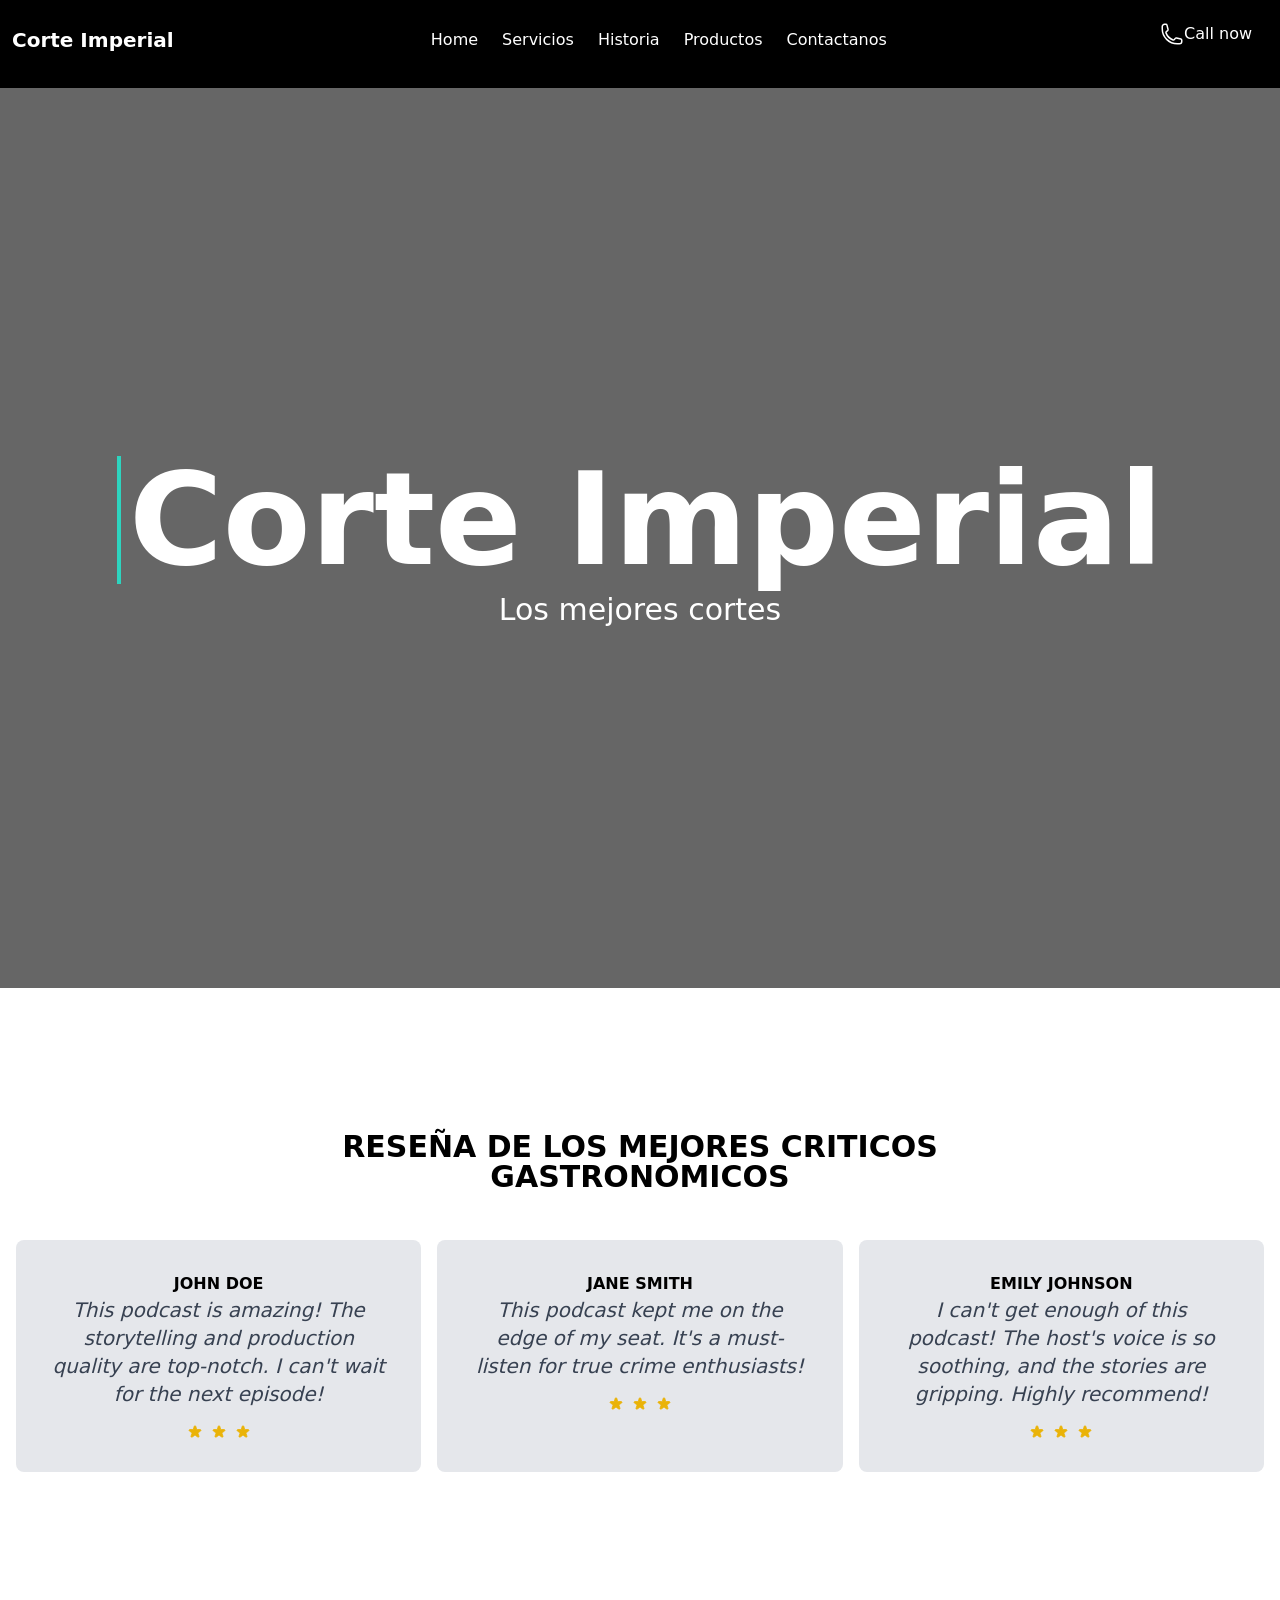
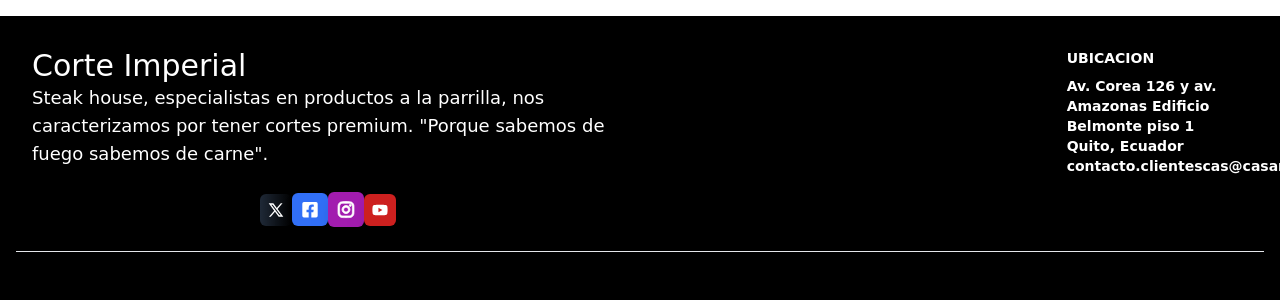
==== Restaurante--main/index.html @ ec8cfed5 "Add files via upload" ====
<!DOCTYPE html>
<html lang="en">
<head>
    <meta charset="UTF-8">
    <meta name="viewport" content="width=device-width, initial-scale=1.0">
    <title>FastFood</title>
    <link rel="stylesheet" href="./src/css/estilo.css">
    <!-- component -->

</head>
<body>
    <header
    <nav class="flex flex-wrap items-center justify-between p-3 bg-black pb-5">
    <div class="text-xl  text-white font-bold">Corte Imperial</div>
    <div class="flex md:hidden">
        <button id="hamburger">
          <img class="toggle block" src="https://img.icons8.com/fluent-systems-regular/2x/menu-squared-2.png" width="40" height="40" />
          <img class="toggle hidden" src="https://img.icons8.com/fluent-systems-regular/2x/close-window.png" width="40" height="40" />
        </button>
    </div>
    <div class=" toggle hidden w-full md:w-auto md:flex text-right text-bold mt-5 md:mt-0 md:border-none  text-white">
        <a href="./index.html" class="block md:inline-block hover:text-blue-500 px-3 py-3 md:border-none">Home
        </a>
        <a href="./src/page/servicio.html" class="block md:inline-block hover:text-blue-500 px-3 py-3 md:border-none">Servicios
        </a>
        <a href="./src/page/historia.html" class="block md:inline-block hover:text-blue-500 px-3 py-3 md:border-none">Historia
        </a>
        <a href="./src/page/producto.html" class="block md:inline-block hover:text-blue-500 px-3 py-3 md:border-none">Productos
        </a>
        <a href="./src/page/contacto.html" class="block md:inline-block hover:text-blue-500 px-3 py-3 md:border-none">Contactanos
        </a>
    </div>

    <div class="toggle w-full text-end hidden md:flex md:w-auto px-2 py-2 md:rounded">
        <a href="tel:+123">
            <div class="flex justify-end">
                <div class="flex items-center h-10 w-30 rounded-md bg-black pb-5 text-white font-medium p-2">
                    <!-- Heroicon name: phone -->
                    <svg xmlns="http://www.w3.org/2000/svg" fill="none" viewBox="0 0 24 24" stroke-width="1.5"
                        stroke="currentColor" class="w-6 h-6">
                        <path stroke-linecap="round" stroke-linejoin="round"
                            d="M2.25 6.75c0 8.284 6.716 15 15 15h2.25a2.25 2.25 0 002.25-2.25v-1.372c0-.516-.351-.966-.852-1.091l-4.423-1.106c-.44-.11-.902.055-1.173.417l-.97 1.293c-.282.376-.769.542-1.21.38a12.035 12.035 0 01-7.143-7.143c-.162-.441.004-.928.38-1.21l1.293-.97c.363-.271.527-.734.417-1.173L6.963 3.102a1.125 1.125 0 00-1.091-.852H4.5A2.25 2.25 0 002.25 4.5v2.25z" />
                    </svg>
                    Call now
                </div>
            </div>
        </a>
    </div>

</nav>
</header>

<section>
    <!-- forked from: https://codepen.io/cuonoj/pen/JjPmMaB -->

<section class="relative h-screen flex flex-col items-center justify-center text-center text-white ">
    <div class="video-docker absolute top-0 left-0 w-full h-full overflow-hidden">
        <video class="min-w-full min-h-full absolute object-cover"
            src="./src/img/istockphoto-1371167585-640_adpp_is.mp4"
            type="video/mp4" autoplay muted loop></video>
    </div>
    <div class="video-content space-y-2 z-10">
        <h1 class="text-2xl md:text-9xl pl-2 my-2 border-l-4  font-sans font-bold border-teal-400  text-red-500">Corte Imperial </h1>
        <h3 class="font-light text-3xl">Los mejores cortes </h3>
    </div>
</section>

<style>
    .video-docker video {
        top: 50%;
        left: 50%;
        transform: translate(-50%, -50%);
    }

    .video-docker::after {
        content: "";
        position: absolute;
        width: 100%;
        height: 100%;
        top: 0;
        left: 0;
        background: rgba(0, 0, 0, 0.6);
        z-index: 1;
    }
</style>
</section>
<br>
<br>



<section>
    <section class="bg-white px-4 py-12 md:py-24">
  <div class="max-w-screen-xl mx-auto">
    <h2 class="font-black text-black text-center text-3xl leading-none uppercase max-w-2xl mx-auto mb-12">Reseña de los Mejores Criticos Gastronomicos </h2>
    <div class="flex flex-col space-y-4 md:space-y-0 md:flex-row md:space-x-4 relative">
      <div class="bg-gray-200 rounded-lg p-8 text-center md:w-1/3">
        <p class="font-bold uppercase">John Doe</p>
        <p class="text-xl font-light italic text-gray-700">This podcast is amazing! The storytelling and production
          quality are top-notch. I can't wait for the next episode!</p>
        <div class="flex items-center justify-center space-x-2 mt-4">
          <svg class="text-yellow-500 w-4 h-4" xmlns="http://www.w3.org/2000/svg" viewBox="0 0 20 20"
            fill="currentColor" stroke="currentColor">
            <path
              d="M9.049 2.927c.3-.921 1.603-.921 1.902 0l1.07 3.292a1 1 0 00.95.69h3.462c.969 0 1.371 1.24.588 1.81l-2.8 2.034a1 1 0 00-.364 1.118l1.07 3.292c.3.921-.755 1.688-1.54 1.118l-2.8-2.034a1 1 0 00-1.175 0l-2.8 2.034c-.784.57-1.838-.197-1.539-1.118l1.07-3.292a1 1 0 00-.364-1.118L2.98 8.72c-.783-.57-.38-1.81.588-1.81h3.461a1 1 0 00.951-.69l1.07-3.292z">
            </path>
          </svg>
          <svg class="text-yellow-500 w-4 h-4" xmlns="http://www.w3.org/2000/svg" viewBox="0 0 20 20"
            fill="currentColor" stroke="currentColor">
            <path
              d="M9.049 2.927c.3-.921 1.603-.921 1.902 0l1.07 3.292a1 1 0 00.95.69h3.462c.969 0 1.371 1.24.588 1.81l-2.8 2.034a1 1 0 00-.364 1.118l1.07 3.292c.3.921-.755 1.688-1.54 1.118l-2.8-2.034a1 1 0 00-1.175 0l-2.8 2.034c-.784.57-1.838-.197-1.539-1.118l1.07-3.292a1 1 0 00-.364-1.118L2.98 8.72c-.783-.57-.38-1.81.588-1.81h3.461a1 1 0 00.951-.69l1.07-3.292z">
            </path>
          </svg>
          <svg class="text-yellow-500 w-4 h-4" xmlns="http://www.w3.org/2000/svg" viewBox="0 0 20 20"
            fill="currentColor" stroke="currentColor">
            <path
              d="M9.049 2.927c.3-.921 1.603-.921 1.902 0l1.07 3.292a1 1 0 00.95.69h3.462c.969 0 1.371 1.24.588 1.81l-2.8 2.034a1 1 0 00-.364 1.118l1.07 3.292c.3.921-.755 1.688-1.54 1.118l-2.8-2.034a1 1 0 00-1.175 0l-2.8 2.034c-.784.57-1.838-.197-1.539-1.118l1.07-3.292a1 1 0 00-.364-1.118L2.98 8.72c-.783-.57-.38-1.81.588-1.81h3.461a1 1 0 00.951-.69l1.07-3.292z">
            </path>
          </svg>
        </div>
      </div>
      <div class="bg-gray-200 rounded-lg p-8 text-center md:w-1/3">
        <p class="font-bold uppercase">Jane Smith</p>
        <p class="text-xl font-light italic text-gray-700">This podcast kept me on the edge of my seat. It's a
          must-listen for true crime enthusiasts!</p>
        <div class="flex items-center justify-center space-x-2 mt-4">
          <svg class="text-yellow-500 w-4 h-4" xmlns="http://www.w3.org/2000/svg" viewBox="0 0 20 20"
            fill="currentColor" stroke="currentColor">
            <path
              d="M9.049 2.927c.3-.921 1.603-.921 1.902 0l1.07 3.292a1 1 0 00.95.69h3.462c.969 0 1.371 1.24.588 1.81l-2.8 2.034a1 1 0 00-.364 1.118l1.07 3.292c.3.921-.755 1.688-1.54 1.118l-2.8-2.034a1 1 0 00-1.175 0l-2.8 2.034c-.784.57-1.838-.197-1.539-1.118l1.07-3.292a1 1 0 00-.364-1.118L2.98 8.72c-.783-.57-.38-1.81.588-1.81h3.461a1 1 0 00.951-.69l1.07-3.292z">
            </path>
          </svg>
          <svg class="text-yellow-500 w-4 h-4" xmlns="http://www.w3.org/2000/svg" viewBox="0 0 20 20"
            fill="currentColor" stroke="currentColor">
            <path
              d="M9.049 2.927c.3-.921 1.603-.921 1.902 0l1.07 3.292a1 1 0 00.95.69h3.462c.969 0 1.371 1.24.588 1.81l-2.8 2.034a1 1 0 00-.364 1.118l1.07 3.292c.3.921-.755 1.688-1.54 1.118l-2.8-2.034a1 1 0 00-1.175 0l-2.8 2.034c-.784.57-1.838-.197-1.539-1.118l1.07-3.292a1 1 0 00-.364-1.118L2.98 8.72c-.783-.57-.38-1.81.588-1.81h3.461a1 1 0 00.951-.69l1.07-3.292z">
            </path>
          </svg>
          <svg class="text-yellow-500 w-4 h-4" xmlns="http://www.w3.org/2000/svg" viewBox="0 0 20 20"
            fill="currentColor" stroke="currentColor">
            <path
              d="M9.049 2.927c.3-.921 1.603-.921 1.902 0l1.07 3.292a1 1 0 00.95.69h3.462c.969 0 1.371 1.24.588 1.81l-2.8 2.034a1 1 0 00-.364 1.118l1.07 3.292c.3.921-.755 1.688-1.54 1.118l-2.8-2.034a1 1 0 00-1.175 0l-2.8 2.034c-.784.57-1.838-.197-1.539-1.118l1.07-3.292a1 1 0 00-.364-1.118L2.98 8.72c-.783-.57-.38-1.81.588-1.81h3.461a1 1 0 00.951-.69l1.07-3.292z">
            </path>
          </svg>
        </div>
      </div>
      <div class="bg-gray-200 rounded-lg p-8 text-center md:w-1/3">
        <p class="font-bold uppercase">Emily Johnson</p>
        <p class="text-xl font-light italic text-gray-700">I can't get enough of this podcast! The host's voice is so
          soothing, and the stories are gripping. Highly recommend!</p>
        <div class="flex items-center justify-center space-x-2 mt-4">
          <svg class="text-yellow-500 w-4 h-4" xmlns="http://www.w3.org/2000/svg" viewBox="0 0 20 20"
            fill="currentColor" stroke="currentColor">
            <path
              d="M9.049 2.927c.3-.921 1.603-.921 1.902 0l1.07 3.292a1 1 0 00.95.69h3.462c.969 0 1.371 1.24.588 1.81l-2.8 2.034a1 1 0 00-.364 1.118l1.07 3.292c.3.921-.755 1.688-1.54 1.118l-2.8-2.034a1 1 0 00-1.175 0l-2.8 2.034c-.784.57-1.838-.197-1.539-1.118l1.07-3.292a1 1 0 00-.364-1.118L2.98 8.72c-.783-.57-.38-1.81.588-1.81h3.461a1 1 0 00.951-.69l1.07-3.292z">
            </path>
          </svg>
          <svg class="text-yellow-500 w-4 h-4" xmlns="http://www.w3.org/2000/svg" viewBox="0 0 20 20"
            fill="currentColor" stroke="currentColor">
            <path
              d="M9.049 2.927c.3-.921 1.603-.921 1.902 0l1.07 3.292a1 1 0 00.95.69h3.462c.969 0 1.371 1.24.588 1.81l-2.8 2.034a1 1 0 00-.364 1.118l1.07 3.292c.3 .921-.755 1.688-1.54 1.118l-2.8-2.034a1 1 0 00-1.175 0l-2.8 2.034c-.784 .57-1.838-.197-1.539-1.118l1.07-3.292a1 1 0 00-.364-1.118L2.98 8.72c-.783-.57-.38-1.81 .588-1.81h3.461a1 1 0 00.951-.69l1.07-3.292z">
            </path>
          </svg>
          <svg class="text-yellow-500 w-4 h-4" xmlns="http://www.w3.org/2000/svg" viewBox="0 0 20 20"
            fill="currentColor" stroke="currentColor">
            <path
              d="M9.049 2.927c.3-.921 1.603-.921 1.902 0l1.07 3.292a1 1 0 00.95.69h3.462c.969 0 1.371 1.24.588 1.81l-2.8 2.034a1 1 0 00-.364 1.118l1.07 3.292c.3 .921-.755 1.688-1.54 1.118l-2.8-2.034a1 1 0 00-1.175 0l-2.8 2.034c-.784 .57-1.838-.197-1.539-1.118l1.07-3.292a1 1 0 00-.364-1.118L2.98 8.72c-.783-.57-.38-1.81 .588-1.81h3.461a1 1 0 00.951-.69l1.07-3.292z">
            </path>
          </svg>
        </div>
      </div>
    </div>
  </div>
</section>



</section>





<br>
<br>





<footer class="relative bg-blueGray-200 pt-8 pb-6 bg-black pb-5 text-white">
  <div class="container mx-auto px-4">
    <div class="flex flex-wrap text-left lg:text-left">
      <div class="w-full lg:w-6/12 px-4">
        <h4 class="text-3xl fonat-semibold text-blueGray-700">Corte Imperial</h4>
        <h5 class="text-lg mt-0 mb-2 text-blueGray-600">
          Steak house, especialistas en productos a la parrilla, nos caracterizamos por tener cortes premium. "Porque sabemos de fuego sabemos de carne".
        </h5>
        <div class="mt-6 lg:mb-0 mb-6">
          <section class="flex justify-center items-center">
             <button
    href="/"
    class="group flex justify-center p-2 rounded-md drop-shadow-xl bg-gradient-to-r from-gray-800 to-black text-white font-semibold hover:translate-y-3 hover:rounded-[50%] transition-all duration-500 hover:from-[#331029] hover:to-[#310413]"
  >
    <svg
      xmlns="http://www.w3.org/2000/svg"
      width="1em"
      height="1em"
      viewBox="0 0 24 24"
      stroke-width="0"
      fill="currentColor"
      stroke="currentColor"
    >
      <path
        d="M8 2H1L9.26086 13.0145L1.44995 21.9999H4.09998L10.4883 14.651L16 22H23L14.3917 10.5223L21.8001 2H19.1501L13.1643 8.88578L8 2ZM17 20L5 4H7L19 20H17Z"
      ></path>
    </svg>
    <span
      class="absolute opacity-0 group-hover:opacity-100 group-hover:text-gray-700 group-hover:text-sm group-hover:-translate-y-10 duration-700"
    >
      x
    </span>
            </button>
            <button
    href="/"
    class="group flex justify-center p-2 rounded-md drop-shadow-xl from-gray-800 bg-[#316FF6] text-white font-semibold hover:translate-y-3 hover:rounded-[50%] transition-all duration-500 hover:from-[#331029] hover:to-[#310413]"
  >
    <svg
      xmlns="http://www.w3.org/2000/svg"
      width="1em"
      height="1.1em"
      viewBox="0 0 448 512"
      stroke-width="0"
      fill="currentColor"
      stroke="currentColor"
      class="w-5"
    >
      <path
        d="M400 32H48A48 48 0 0 0 0 80v352a48 48 0 0 0 48 48h137.25V327.69h-63V256h63v-54.64c0-62.15 37-96.48 93.67-96.48 27.14 0 55.52 4.84 55.52 4.84v61h-31.27c-30.81 0-40.42 19.12-40.42 38.73V256h68.78l-11 71.69h-57.78V480H400a48 48 0 0 0 48-48V80a48 48 0 0 0-48-48z"
      ></path>
    </svg>
    <span
      class="absolute opacity-0 group-hover:opacity-100 group-hover:text-gray-700 group-hover:text-sm group-hover:-translate-y-10 duration-700"
    >
      Facebook
    </span>
                </button>
                <button
    href="/"
    class="group flex justify-center p-2 rounded-md drop-shadow-xl from-gray-800 bg-[#a21caf] text-white font-semibold hover:translate-y-3 hover:rounded-[50%] transition-all duration-500 hover:from-[#331029] hover:to-[#310413]"
  >
    <svg
      xmlns="http://www.w3.org/2000/svg"
      width="1em"
      height="1.2em"
      viewBox="0 0 24 24"
      stroke-width="1"
      fill="currentColor"
      stroke="currentColor"
      class="w-5"
    >
      <path
        d="M12.001 9C10.3436 9 9.00098 10.3431 9.00098 12C9.00098 13.6573 10.3441 15 12.001 15C13.6583 15 15.001 13.6569 15.001 12C15.001 10.3427 13.6579 9 12.001 9ZM12.001 7C14.7614 7 17.001 9.2371 17.001 12C17.001 14.7605 14.7639 17 12.001 17C9.24051 17 7.00098 14.7629 7.00098 12C7.00098 9.23953 9.23808 7 12.001 7ZM18.501 6.74915C18.501 7.43926 17.9402 7.99917 17.251 7.99917C16.5609 7.99917 16.001 7.4384 16.001 6.74915C16.001 6.0599 16.5617 5.5 17.251 5.5C17.9393 5.49913 18.501 6.0599 18.501 6.74915ZM12.001 4C9.5265 4 9.12318 4.00655 7.97227 4.0578C7.18815 4.09461 6.66253 4.20007 6.17416 4.38967C5.74016 4.55799 5.42709 4.75898 5.09352 5.09255C4.75867 5.4274 4.55804 5.73963 4.3904 6.17383C4.20036 6.66332 4.09493 7.18811 4.05878 7.97115C4.00703 9.0752 4.00098 9.46105 4.00098 12C4.00098 14.4745 4.00753 14.8778 4.05877 16.0286C4.0956 16.8124 4.2012 17.3388 4.39034 17.826C4.5591 18.2606 4.7605 18.5744 5.09246 18.9064C5.42863 19.2421 5.74179 19.4434 6.17187 19.6094C6.66619 19.8005 7.19148 19.9061 7.97212 19.9422C9.07618 19.9939 9.46203 20 12.001 20C14.4755 20 14.8788 19.9934 16.0296 19.9422C16.8117 19.9055 17.3385 19.7996 17.827 19.6106C18.2604 19.4423 18.5752 19.2402 18.9074 18.9085C19.2436 18.5718 19.4445 18.2594 19.6107 17.8283C19.8013 17.3358 19.9071 16.8098 19.9432 16.0289C19.9949 14.9248 20.001 14.5389 20.001 12C20.001 9.52552 19.9944 9.12221 19.9432 7.97137C19.9064 7.18906 19.8005 6.66149 19.6113 6.17318C19.4434 5.74038 19.2417 5.42635 18.9084 5.09255C18.573 4.75715 18.2616 4.55693 17.8271 4.38942C17.338 4.19954 16.8124 4.09396 16.0298 4.05781C14.9258 4.00605 14.5399 4 12.001 4ZM12.001 2C14.7176 2 15.0568 2.01 16.1235 2.06C17.1876 2.10917 17.9135 2.2775 18.551 2.525C19.2101 2.77917 19.7668 3.1225 20.3226 3.67833C20.8776 4.23417 21.221 4.7925 21.476 5.45C21.7226 6.08667 21.891 6.81333 21.941 7.8775C21.9885 8.94417 22.001 9.28333 22.001 12C22.001 14.7167 21.991 15.0558 21.941 16.1225C21.8918 17.1867 21.7226 17.9125 21.476 18.55C21.2218 19.2092 20.8776 19.7658 20.3226 20.3217C19.7668 20.8767 19.2076 21.22 18.551 21.475C17.9135 21.7217 17.1876 21.89 16.1235 21.94C15.0568 21.9875 14.7176 22 12.001 22C9.28431 22 8.94514 21.99 7.87848 21.94C6.81431 21.8908 6.08931 21.7217 5.45098 21.475C4.79264 21.2208 4.23514 20.8767 3.67931 20.3217C3.12348 19.7658 2.78098 19.2067 2.52598 18.55C2.27848 17.9125 2.11098 17.1867 2.06098 16.1225C2.01348 15.0558 2.00098 14.7167 2.00098 12C2.00098 9.28333 2.01098 8.94417 2.06098 7.8775C2.11014 6.8125 2.27848 6.0875 2.52598 5.45C2.78014 4.79167 3.12348 4.23417 3.67931 3.67833C4.23514 3.1225 4.79348 2.78 5.45098 2.525C6.08848 2.2775 6.81348 2.11 7.87848 2.06C8.94514 2.0125 9.28431 2 12.001 2Z"
      ></path>
    </svg>
    <span
      class="absolute opacity-0 group-hover:opacity-100 group-hover:text-gray-700 group-hover:text-sm group-hover:-translate-y-10 duration-700"
    >
      Instagram
    </span>
                </button>
                <button
    href="/"
    class="group flex justify-center p-2 rounded-md drop-shadow-xl bg-[#CD201F] from-gray-800 text-white font-semibold hover:translate-y-3 hover:rounded-[50%] transition-all duration-500 hover:from-[#331029] hover:to-[#310413]"
  >
    <svg
      xmlns="http://www.w3.org/2000/svg"
      width="1em"
      height="1em"
      viewBox="0 0 576 512"
      stroke-width="0"
      fill="currentColor"
      stroke="currentColor"
    >
      <path
        d="M549.655 124.083c-6.281-23.65-24.787-42.276-48.284-48.597C458.781 64 288 64 288 64S117.22 64 74.629 75.486c-23.497 6.322-42.003 24.947-48.284 48.597-11.412 42.867-11.412 132.305-11.412 132.305s0 89.438 11.412 132.305c6.281 23.65 24.787 41.5 48.284 47.821C117.22 448 288 448 288 448s170.78 0 213.371-11.486c23.497-6.321 42.003-24.171 48.284-47.821 11.412-42.867 11.412-132.305 11.412-132.305s0-89.438-11.412-132.305zm-317.51 213.508V175.185l142.739 81.205-142.739 81.201z"
      ></path>
    </svg>
    <span
      class="absolute opacity-0 group-hover:opacity-100 group-hover:text-gray-700 group-hover:text-sm group-hover:-translate-y-10 duration-700"
    >
      Youtube
    </span>
                </button>
            </section>
            

        </div>
      </div>
      <div class="w-full lg:w-6/12 px-4">
        <div class="flex flex-wrap items-top mb-6">
          <div class="w-full lg:w-4/12 px-4 ml-auto">
            <span class="block uppercase text-blueGray-500 text-sm font-semibold mb-2">Ubicacion</span>
            <p class="text-blueGray-600 hover:text-blueGray-800 font-semibold block pb-2 text-sm">Av. Corea 126 y av. Amazonas
                    Edificio Belmonte piso 1
                    Quito, Ecuador
                    contacto.clientescas@casares.com.ec</p>
          </div>
           
        </div>
      </div>
    </div>
    <hr class="my-6 border-blueGray-300">
    <div class="flex flex-wrap items-center md:justify-between justify-center">
      <div class="w-full md:w-4/12 px-4 mx-auto text-center">
        
      </div>
    </div>
  </div>
</footer>



    <script>
    document.getElementById("hamburger").onclick = function toggleMenu() {
        const navToggle = document.getElementsByClassName("toggle");
        for (let i = 0; i < navToggle.length; i++) {
          navToggle.item(i).classList.toggle("hidden");
        }
      };
</script>
</body>
</html>
---- Restaurante--main/src/css/estilo.css ----
/*
! tailwindcss v3.4.4 | MIT License | https://tailwindcss.com
*/

/*
1. Prevent padding and border from affecting element width. (https://github.com/mozdevs/cssremedy/issues/4)
2. Allow adding a border to an element by just adding a border-width. (https://github.com/tailwindcss/tailwindcss/pull/116)
*/

*,
::before,
::after {
  box-sizing: border-box;
  /* 1 */
  border-width: 0;
  /* 2 */
  border-style: solid;
  /* 2 */
  border-color: #e5e7eb;
  /* 2 */
}

::before,
::after {
  --tw-content: '';
}

/*
1. Use a consistent sensible line-height in all browsers.
2. Prevent adjustments of font size after orientation changes in iOS.
3. Use a more readable tab size.
4. Use the user's configured `sans` font-family by default.
5. Use the user's configured `sans` font-feature-settings by default.
6. Use the user's configured `sans` font-variation-settings by default.
7. Disable tap highlights on iOS
*/

html,
:host {
  line-height: 1.5;
  /* 1 */
  -webkit-text-size-adjust: 100%;
  /* 2 */
  -moz-tab-size: 4;
  /* 3 */
  -o-tab-size: 4;
     tab-size: 4;
  /* 3 */
  font-family: ui-sans-serif, system-ui, sans-serif, "Apple Color Emoji", "Segoe UI Emoji", "Segoe UI Symbol", "Noto Color Emoji";
  /* 4 */
  font-feature-settings: normal;
  /* 5 */
  font-variation-settings: normal;
  /* 6 */
  -webkit-tap-highlight-color: transparent;
  /* 7 */
}

/*
1. Remove the margin in all browsers.
2. Inherit line-height from `html` so users can set them as a class directly on the `html` element.
*/

body {
  margin: 0;
  /* 1 */
  line-height: inherit;
  /* 2 */
}

/*
1. Add the correct height in Firefox.
2. Correct the inheritance of border color in Firefox. (https://bugzilla.mozilla.org/show_bug.cgi?id=190655)
3. Ensure horizontal rules are visible by default.
*/

hr {
  height: 0;
  /* 1 */
  color: inherit;
  /* 2 */
  border-top-width: 1px;
  /* 3 */
}

/*
Add the correct text decoration in Chrome, Edge, and Safari.
*/

abbr:where([title]) {
  -webkit-text-decoration: underline dotted;
          text-decoration: underline dotted;
}

/*
Remove the default font size and weight for headings.
*/

h1,
h2,
h3,
h4,
h5,
h6 {
  font-size: inherit;
  font-weight: inherit;
}

/*
Reset links to optimize for opt-in styling instead of opt-out.
*/

a {
  color: inherit;
  text-decoration: inherit;
}

/*
Add the correct font weight in Edge and Safari.
*/

b,
strong {
  font-weight: bolder;
}

/*
1. Use the user's configured `mono` font-family by default.
2. Use the user's configured `mono` font-feature-settings by default.
3. Use the user's configured `mono` font-variation-settings by default.
4. Correct the odd `em` font sizing in all browsers.
*/

code,
kbd,
samp,
pre {
  font-family: ui-monospace, SFMono-Regular, Menlo, Monaco, Consolas, "Liberation Mono", "Courier New", monospace;
  /* 1 */
  font-feature-settings: normal;
  /* 2 */
  font-variation-settings: normal;
  /* 3 */
  font-size: 1em;
  /* 4 */
}

/*
Add the correct font size in all browsers.
*/

small {
  font-size: 80%;
}

/*
Prevent `sub` and `sup` elements from affecting the line height in all browsers.
*/

sub,
sup {
  font-size: 75%;
  line-height: 0;
  position: relative;
  vertical-align: baseline;
}

sub {
  bottom: -0.25em;
}

sup {
  top: -0.5em;
}

/*
1. Remove text indentation from table contents in Chrome and Safari. (https://bugs.chromium.org/p/chromium/issues/detail?id=999088, https://bugs.webkit.org/show_bug.cgi?id=201297)
2. Correct table border color inheritance in all Chrome and Safari. (https://bugs.chromium.org/p/chromium/issues/detail?id=935729, https://bugs.webkit.org/show_bug.cgi?id=195016)
3. Remove gaps between table borders by default.
*/

table {
  text-indent: 0;
  /* 1 */
  border-color: inherit;
  /* 2 */
  border-collapse: collapse;
  /* 3 */
}

/*
1. Change the font styles in all browsers.
2. Remove the margin in Firefox and Safari.
3. Remove default padding in all browsers.
*/

button,
input,
optgroup,
select,
textarea {
  font-family: inherit;
  /* 1 */
  font-feature-settings: inherit;
  /* 1 */
  font-variation-settings: inherit;
  /* 1 */
  font-size: 100%;
  /* 1 */
  font-weight: inherit;
  /* 1 */
  line-height: inherit;
  /* 1 */
  letter-spacing: inherit;
  /* 1 */
  color: inherit;
  /* 1 */
  margin: 0;
  /* 2 */
  padding: 0;
  /* 3 */
}

/*
Remove the inheritance of text transform in Edge and Firefox.
*/

button,
select {
  text-transform: none;
}

/*
1. Correct the inability to style clickable types in iOS and Safari.
2. Remove default button styles.
*/

button,
input:where([type='button']),
input:where([type='reset']),
input:where([type='submit']) {
  -webkit-appearance: button;
  /* 1 */
  background-color: transparent;
  /* 2 */
  background-image: none;
  /* 2 */
}

/*
Use the modern Firefox focus style for all focusable elements.
*/

:-moz-focusring {
  outline: auto;
}

/*
Remove the additional `:invalid` styles in Firefox. (https://github.com/mozilla/gecko-dev/blob/2f9eacd9d3d995c937b4251a5557d95d494c9be1/layout/style/res/forms.css#L728-L737)
*/

:-moz-ui-invalid {
  box-shadow: none;
}

/*
Add the correct vertical alignment in Chrome and Firefox.
*/

progress {
  vertical-align: baseline;
}

/*
Correct the cursor style of increment and decrement buttons in Safari.
*/

::-webkit-inner-spin-button,
::-webkit-outer-spin-button {
  height: auto;
}

/*
1. Correct the odd appearance in Chrome and Safari.
2. Correct the outline style in Safari.
*/

[type='search'] {
  -webkit-appearance: textfield;
  /* 1 */
  outline-offset: -2px;
  /* 2 */
}

/*
Remove the inner padding in Chrome and Safari on macOS.
*/

::-webkit-search-decoration {
  -webkit-appearance: none;
}

/*
1. Correct the inability to style clickable types in iOS and Safari.
2. Change font properties to `inherit` in Safari.
*/

::-webkit-file-upload-button {
  -webkit-appearance: button;
  /* 1 */
  font: inherit;
  /* 2 */
}

/*
Add the correct display in Chrome and Safari.
*/

summary {
  display: list-item;
}

/*
Removes the default spacing and border for appropriate elements.
*/

blockquote,
dl,
dd,
h1,
h2,
h3,
h4,
h5,
h6,
hr,
figure,
p,
pre {
  margin: 0;
}

fieldset {
  margin: 0;
  padding: 0;
}

legend {
  padding: 0;
}

ol,
ul,
menu {
  list-style: none;
  margin: 0;
  padding: 0;
}

/*
Reset default styling for dialogs.
*/

dialog {
  padding: 0;
}

/*
Prevent resizing textareas horizontally by default.
*/

textarea {
  resize: vertical;
}

/*
1. Reset the default placeholder opacity in Firefox. (https://github.com/tailwindlabs/tailwindcss/issues/3300)
2. Set the default placeholder color to the user's configured gray 400 color.
*/

input::-moz-placeholder, textarea::-moz-placeholder {
  opacity: 1;
  /* 1 */
  color: #9ca3af;
  /* 2 */
}

input::placeholder,
textarea::placeholder {
  opacity: 1;
  /* 1 */
  color: #9ca3af;
  /* 2 */
}

/*
Set the default cursor for buttons.
*/

button,
[role="button"] {
  cursor: pointer;
}

/*
Make sure disabled buttons don't get the pointer cursor.
*/

:disabled {
  cursor: default;
}

/*
1. Make replaced elements `display: block` by default. (https://github.com/mozdevs/cssremedy/issues/14)
2. Add `vertical-align: middle` to align replaced elements more sensibly by default. (https://github.com/jensimmons/cssremedy/issues/14#issuecomment-634934210)
   This can trigger a poorly considered lint error in some tools but is included by design.
*/

img,
svg,
video,
canvas,
audio,
iframe,
embed,
object {
  display: block;
  /* 1 */
  vertical-align: middle;
  /* 2 */
}

/*
Constrain images and videos to the parent width and preserve their intrinsic aspect ratio. (https://github.com/mozdevs/cssremedy/issues/14)
*/

img,
video {
  max-width: 100%;
  height: auto;
}

/* Make elements with the HTML hidden attribute stay hidden by default */

[hidden] {
  display: none;
}

*, ::before, ::after {
  --tw-border-spacing-x: 0;
  --tw-border-spacing-y: 0;
  --tw-translate-x: 0;
  --tw-translate-y: 0;
  --tw-rotate: 0;
  --tw-skew-x: 0;
  --tw-skew-y: 0;
  --tw-scale-x: 1;
  --tw-scale-y: 1;
  --tw-pan-x:  ;
  --tw-pan-y:  ;
  --tw-pinch-zoom:  ;
  --tw-scroll-snap-strictness: proximity;
  --tw-gradient-from-position:  ;
  --tw-gradient-via-position:  ;
  --tw-gradient-to-position:  ;
  --tw-ordinal:  ;
  --tw-slashed-zero:  ;
  --tw-numeric-figure:  ;
  --tw-numeric-spacing:  ;
  --tw-numeric-fraction:  ;
  --tw-ring-inset:  ;
  --tw-ring-offset-width: 0px;
  --tw-ring-offset-color: #fff;
  --tw-ring-color: rgb(59 130 246 / 0.5);
  --tw-ring-offset-shadow: 0 0 #0000;
  --tw-ring-shadow: 0 0 #0000;
  --tw-shadow: 0 0 #0000;
  --tw-shadow-colored: 0 0 #0000;
  --tw-blur:  ;
  --tw-brightness:  ;
  --tw-contrast:  ;
  --tw-grayscale:  ;
  --tw-hue-rotate:  ;
  --tw-invert:  ;
  --tw-saturate:  ;
  --tw-sepia:  ;
  --tw-drop-shadow:  ;
  --tw-backdrop-blur:  ;
  --tw-backdrop-brightness:  ;
  --tw-backdrop-contrast:  ;
  --tw-backdrop-grayscale:  ;
  --tw-backdrop-hue-rotate:  ;
  --tw-backdrop-invert:  ;
  --tw-backdrop-opacity:  ;
  --tw-backdrop-saturate:  ;
  --tw-backdrop-sepia:  ;
  --tw-contain-size:  ;
  --tw-contain-layout:  ;
  --tw-contain-paint:  ;
  --tw-contain-style:  ;
}

::backdrop {
  --tw-border-spacing-x: 0;
  --tw-border-spacing-y: 0;
  --tw-translate-x: 0;
  --tw-translate-y: 0;
  --tw-rotate: 0;
  --tw-skew-x: 0;
  --tw-skew-y: 0;
  --tw-scale-x: 1;
  --tw-scale-y: 1;
  --tw-pan-x:  ;
  --tw-pan-y:  ;
  --tw-pinch-zoom:  ;
  --tw-scroll-snap-strictness: proximity;
  --tw-gradient-from-position:  ;
  --tw-gradient-via-position:  ;
  --tw-gradient-to-position:  ;
  --tw-ordinal:  ;
  --tw-slashed-zero:  ;
  --tw-numeric-figure:  ;
  --tw-numeric-spacing:  ;
  --tw-numeric-fraction:  ;
  --tw-ring-inset:  ;
  --tw-ring-offset-width: 0px;
  --tw-ring-offset-color: #fff;
  --tw-ring-color: rgb(59 130 246 / 0.5);
  --tw-ring-offset-shadow: 0 0 #0000;
  --tw-ring-shadow: 0 0 #0000;
  --tw-shadow: 0 0 #0000;
  --tw-shadow-colored: 0 0 #0000;
  --tw-blur:  ;
  --tw-brightness:  ;
  --tw-contrast:  ;
  --tw-grayscale:  ;
  --tw-hue-rotate:  ;
  --tw-invert:  ;
  --tw-saturate:  ;
  --tw-sepia:  ;
  --tw-drop-shadow:  ;
  --tw-backdrop-blur:  ;
  --tw-backdrop-brightness:  ;
  --tw-backdrop-contrast:  ;
  --tw-backdrop-grayscale:  ;
  --tw-backdrop-hue-rotate:  ;
  --tw-backdrop-invert:  ;
  --tw-backdrop-opacity:  ;
  --tw-backdrop-saturate:  ;
  --tw-backdrop-sepia:  ;
  --tw-contain-size:  ;
  --tw-contain-layout:  ;
  --tw-contain-paint:  ;
  --tw-contain-style:  ;
}

.container {
  width: 100%;
}

@media (min-width: 640px) {
  .container {
    max-width: 640px;
  }
}

@media (min-width: 768px) {
  .container {
    max-width: 768px;
  }
}

@media (min-width: 1024px) {
  .container {
    max-width: 1024px;
  }
}

@media (min-width: 1280px) {
  .container {
    max-width: 1280px;
  }
}

@media (min-width: 1536px) {
  .container {
    max-width: 1536px;
  }
}

.fixed {
  position: fixed;
}

.absolute {
  position: absolute;
}

.relative {
  position: relative;
}

.inset-0 {
  inset: 0px;
}

.inset-x-0 {
  left: 0px;
  right: 0px;
}

.bottom-1 {
  bottom: 0.25rem;
}

.left-0 {
  left: 0px;
}

.left-14 {
  left: 3.5rem;
}

.right-14 {
  right: 3.5rem;
}

.right-5 {
  right: 1.25rem;
}

.right-full {
  right: 100%;
}

.top-0 {
  top: 0px;
}

.top-1\/2 {
  top: 50%;
}

.top-5 {
  top: 1.25rem;
}

.right-0 {
  right: 0px;
}

.-bottom-7 {
  bottom: -1.75rem;
}

.-left-7 {
  left: -1.75rem;
}

.-right-10 {
  right: -2.5rem;
}

.-right-9 {
  right: -2.25rem;
}

.-top-10 {
  top: -2.5rem;
}

.top-\[90px\] {
  top: 90px;
}

.z-10 {
  z-index: 10;
}

.z-20 {
  z-index: 20;
}

.z-\[-1\] {
  z-index: -1;
}

.z-40 {
  z-index: 40;
}

.z-\[100\] {
  z-index: 100;
}

.mx-auto {
  margin-left: auto;
  margin-right: auto;
}

.my-2 {
  margin-top: 0.5rem;
  margin-bottom: 0.5rem;
}

.my-6 {
  margin-top: 1.5rem;
  margin-bottom: 1.5rem;
}

.my-4 {
  margin-top: 1rem;
  margin-bottom: 1rem;
}

.-mx-4 {
  margin-left: -1rem;
  margin-right: -1rem;
}

.mb-1 {
  margin-bottom: 0.25rem;
}

.mb-12 {
  margin-bottom: 3rem;
}

.mb-2 {
  margin-bottom: 0.5rem;
}

.mb-3 {
  margin-bottom: 0.75rem;
}

.mb-4 {
  margin-bottom: 1rem;
}

.mb-6 {
  margin-bottom: 1.5rem;
}

.mb-8 {
  margin-bottom: 2rem;
}

.ml-2 {
  margin-left: 0.5rem;
}

.ml-auto {
  margin-left: auto;
}

.mr-2 {
  margin-right: 0.5rem;
}

.mt-0 {
  margin-top: 0px;
}

.mt-1 {
  margin-top: 0.25rem;
}

.mt-1\.5 {
  margin-top: 0.375rem;
}

.mt-16 {
  margin-top: 4rem;
}

.mt-4 {
  margin-top: 1rem;
}

.mt-5 {
  margin-top: 1.25rem;
}

.mt-6 {
  margin-top: 1.5rem;
}

.mb-1\.5 {
  margin-bottom: 0.375rem;
}

.mb-9 {
  margin-bottom: 2.25rem;
}

.block {
  display: block;
}

.inline-block {
  display: inline-block;
}

.flex {
  display: flex;
}

.hidden {
  display: none;
}

.size-36 {
  width: 9rem;
  height: 9rem;
}

.size-\[60\%\] {
  width: 60%;
  height: 60%;
}

.h-10 {
  height: 2.5rem;
}

.h-11 {
  height: 2.75rem;
}

.h-4 {
  height: 1rem;
}

.h-6 {
  height: 1.5rem;
}

.h-8 {
  height: 2rem;
}

.h-96 {
  height: 24rem;
}

.h-\[236px\] {
  height: 236px;
}

.h-\[3em\] {
  height: 3em;
}

.h-full {
  height: 100%;
}

.h-screen {
  height: 100vh;
}

.h-3 {
  height: 0.75rem;
}

.min-h-full {
  min-height: 100%;
}

.min-h-screen {
  min-height: 100vh;
}

.w-10 {
  width: 2.5rem;
}

.w-11 {
  width: 2.75rem;
}

.w-4 {
  width: 1rem;
}

.w-5 {
  width: 1.25rem;
}

.w-6 {
  width: 1.5rem;
}

.w-8 {
  width: 2rem;
}

.w-96 {
  width: 24rem;
}

.w-\[9em\] {
  width: 9em;
}

.w-full {
  width: 100%;
}

.w-\[300px\] {
  width: 300px;
}

.min-w-full {
  min-width: 100%;
}

.max-w-2xl {
  max-width: 42rem;
}

.max-w-3xl {
  max-width: 48rem;
}

.max-w-\[380px\] {
  max-width: 380px;
}

.max-w-md {
  max-width: 28rem;
}

.max-w-screen-xl {
  max-width: 1280px;
}

.max-w-sm {
  max-width: 24rem;
}

.max-w-\[570px\] {
  max-width: 570px;
}

.flex-shrink-0 {
  flex-shrink: 0;
}

.shrink-0 {
  flex-shrink: 0;
}

.-translate-y-1\/2 {
  --tw-translate-y: -50%;
  transform: translate(var(--tw-translate-x), var(--tw-translate-y)) rotate(var(--tw-rotate)) skewX(var(--tw-skew-x)) skewY(var(--tw-skew-y)) scaleX(var(--tw-scale-x)) scaleY(var(--tw-scale-y));
}

.translate-y-1\/2 {
  --tw-translate-y: 50%;
  transform: translate(var(--tw-translate-x), var(--tw-translate-y)) rotate(var(--tw-rotate)) skewX(var(--tw-skew-x)) skewY(var(--tw-skew-y)) scaleX(var(--tw-scale-x)) scaleY(var(--tw-scale-y));
}

.transform {
  transform: translate(var(--tw-translate-x), var(--tw-translate-y)) rotate(var(--tw-rotate)) skewX(var(--tw-skew-x)) skewY(var(--tw-skew-y)) scaleX(var(--tw-scale-x)) scaleY(var(--tw-scale-y));
}

.cursor-pointer {
  cursor: pointer;
}

.resize-none {
  resize: none;
}

.snap-start {
  scroll-snap-align: start;
}

.flex-row {
  flex-direction: row;
}

.flex-col {
  flex-direction: column;
}

.flex-wrap {
  flex-wrap: wrap;
}

.items-start {
  align-items: flex-start;
}

.items-center {
  align-items: center;
}

.justify-start {
  justify-content: flex-start;
}

.justify-end {
  justify-content: flex-end;
}

.justify-center {
  justify-content: center;
}

.justify-between {
  justify-content: space-between;
}

.justify-around {
  justify-content: space-around;
}

.gap-5 {
  gap: 1.25rem;
}

.gap-1 {
  gap: 0.25rem;
}

.gap-2 {
  gap: 0.5rem;
}

.gap-3 {
  gap: 0.75rem;
}

.space-x-2 > :not([hidden]) ~ :not([hidden]) {
  --tw-space-x-reverse: 0;
  margin-right: calc(0.5rem * var(--tw-space-x-reverse));
  margin-left: calc(0.5rem * calc(1 - var(--tw-space-x-reverse)));
}

.space-y-2 > :not([hidden]) ~ :not([hidden]) {
  --tw-space-y-reverse: 0;
  margin-top: calc(0.5rem * calc(1 - var(--tw-space-y-reverse)));
  margin-bottom: calc(0.5rem * var(--tw-space-y-reverse));
}

.space-y-4 > :not([hidden]) ~ :not([hidden]) {
  --tw-space-y-reverse: 0;
  margin-top: calc(1rem * calc(1 - var(--tw-space-y-reverse)));
  margin-bottom: calc(1rem * var(--tw-space-y-reverse));
}

.space-x-1 > :not([hidden]) ~ :not([hidden]) {
  --tw-space-x-reverse: 0;
  margin-right: calc(0.25rem * var(--tw-space-x-reverse));
  margin-left: calc(0.25rem * calc(1 - var(--tw-space-x-reverse)));
}

.overflow-hidden {
  overflow: hidden;
}

.rounded-3xl {
  border-radius: 1.5rem;
}

.rounded-\[14px\] {
  border-radius: 14px;
}

.rounded-\[30px\] {
  border-radius: 30px;
}

.rounded-full {
  border-radius: 9999px;
}

.rounded-lg {
  border-radius: 0.5rem;
}

.rounded-md {
  border-radius: 0.375rem;
}

.rounded-xl {
  border-radius: 0.75rem;
}

.rounded {
  border-radius: 0.25rem;
}

.rounded-t-lg {
  border-top-left-radius: 0.5rem;
  border-top-right-radius: 0.5rem;
}

.rounded-bl-lg {
  border-bottom-left-radius: 0.5rem;
}

.rounded-br-lg {
  border-bottom-right-radius: 0.5rem;
}

.rounded-tl-lg {
  border-top-left-radius: 0.5rem;
}

.rounded-tr-lg {
  border-top-right-radius: 0.5rem;
}

.border {
  border-width: 1px;
}

.border-4 {
  border-width: 4px;
}

.border-b-4 {
  border-bottom-width: 4px;
}

.border-l-4 {
  border-left-width: 4px;
}

.border-t-4 {
  border-top-width: 4px;
}

.border-purple-600 {
  --tw-border-opacity: 1;
  border-color: rgb(147 51 234 / var(--tw-border-opacity));
}

.border-teal-400 {
  --tw-border-opacity: 1;
  border-color: rgb(45 212 191 / var(--tw-border-opacity));
}

.border-\[f0f0f0\] {
  border-color: f0f0f0;
}

.border-white {
  --tw-border-opacity: 1;
  border-color: rgb(255 255 255 / var(--tw-border-opacity));
}

.bg-\[\#316FF6\] {
  --tw-bg-opacity: 1;
  background-color: rgb(49 111 246 / var(--tw-bg-opacity));
}

.bg-\[\#CD201F\] {
  --tw-bg-opacity: 1;
  background-color: rgb(205 32 31 / var(--tw-bg-opacity));
}

.bg-\[\#a21caf\] {
  --tw-bg-opacity: 1;
  background-color: rgb(162 28 175 / var(--tw-bg-opacity));
}

.bg-black {
  --tw-bg-opacity: 1;
  background-color: rgb(0 0 0 / var(--tw-bg-opacity));
}

.bg-gray-100 {
  --tw-bg-opacity: 1;
  background-color: rgb(243 244 246 / var(--tw-bg-opacity));
}

.bg-gray-200 {
  --tw-bg-opacity: 1;
  background-color: rgb(229 231 235 / var(--tw-bg-opacity));
}

.bg-gray-300 {
  --tw-bg-opacity: 1;
  background-color: rgb(209 213 219 / var(--tw-bg-opacity));
}

.bg-gray-600 {
  --tw-bg-opacity: 1;
  background-color: rgb(75 85 99 / var(--tw-bg-opacity));
}

.bg-gray-900 {
  --tw-bg-opacity: 1;
  background-color: rgb(17 24 39 / var(--tw-bg-opacity));
}

.bg-orange-300 {
  --tw-bg-opacity: 1;
  background-color: rgb(253 186 116 / var(--tw-bg-opacity));
}

.bg-white {
  --tw-bg-opacity: 1;
  background-color: rgb(255 255 255 / var(--tw-bg-opacity));
}

.bg-yellow-300 {
  --tw-bg-opacity: 1;
  background-color: rgb(253 224 71 / var(--tw-bg-opacity));
}

.bg-indigo-600 {
  --tw-bg-opacity: 1;
  background-color: rgb(79 70 229 / var(--tw-bg-opacity));
}

.bg-\[\#58b0e0\] {
  --tw-bg-opacity: 1;
  background-color: rgb(88 176 224 / var(--tw-bg-opacity));
}

.bg-opacity-25 {
  --tw-bg-opacity: 0.25;
}

.bg-gradient-to-br {
  background-image: linear-gradient(to bottom right, var(--tw-gradient-stops));
}

.bg-gradient-to-r {
  background-image: linear-gradient(to right, var(--tw-gradient-stops));
}

.bg-gradient-to-tr {
  background-image: linear-gradient(to top right, var(--tw-gradient-stops));
}

.from-\[\#F9F5F3\] {
  --tw-gradient-from: #F9F5F3 var(--tw-gradient-from-position);
  --tw-gradient-to: rgb(249 245 243 / 0) var(--tw-gradient-to-position);
  --tw-gradient-stops: var(--tw-gradient-from), var(--tw-gradient-to);
}

.from-gray-800 {
  --tw-gradient-from: #1f2937 var(--tw-gradient-from-position);
  --tw-gradient-to: rgb(31 41 55 / 0) var(--tw-gradient-to-position);
  --tw-gradient-stops: var(--tw-gradient-from), var(--tw-gradient-to);
}

.from-violet-500 {
  --tw-gradient-from: #8b5cf6 var(--tw-gradient-from-position);
  --tw-gradient-to: rgb(139 92 246 / 0) var(--tw-gradient-to-position);
  --tw-gradient-stops: var(--tw-gradient-from), var(--tw-gradient-to);
}

.from-red-300 {
  --tw-gradient-from: #fca5a5 var(--tw-gradient-from-position);
  --tw-gradient-to: rgb(252 165 165 / 0) var(--tw-gradient-to-position);
  --tw-gradient-stops: var(--tw-gradient-from), var(--tw-gradient-to);
}

.from-purple-400 {
  --tw-gradient-from: #c084fc var(--tw-gradient-from-position);
  --tw-gradient-to: rgb(192 132 252 / 0) var(--tw-gradient-to-position);
  --tw-gradient-stops: var(--tw-gradient-from), var(--tw-gradient-to);
}

.from-10\% {
  --tw-gradient-from-position: 10%;
}

.via-\[\#F9F5F3\] {
  --tw-gradient-to: rgb(249 245 243 / 0)  var(--tw-gradient-to-position);
  --tw-gradient-stops: var(--tw-gradient-from), #F9F5F3 var(--tw-gradient-via-position), var(--tw-gradient-to);
}

.via-sky-500 {
  --tw-gradient-to: rgb(14 165 233 / 0)  var(--tw-gradient-to-position);
  --tw-gradient-stops: var(--tw-gradient-from), #0ea5e9 var(--tw-gradient-via-position), var(--tw-gradient-to);
}

.via-30\% {
  --tw-gradient-via-position: 30%;
}

.to-\[\#F9F5F3\] {
  --tw-gradient-to: #F9F5F3 var(--tw-gradient-to-position);
}

.to-black {
  --tw-gradient-to: #000 var(--tw-gradient-to-position);
}

.to-pink-500 {
  --tw-gradient-to: #ec4899 var(--tw-gradient-to-position);
}

.to-yellow-200 {
  --tw-gradient-to: #fef08a var(--tw-gradient-to-position);
}

.to-blue-500 {
  --tw-gradient-to: #3b82f6 var(--tw-gradient-to-position);
}

.to-90\% {
  --tw-gradient-to-position: 90%;
}

.bg-\[length\:400\%\] {
  background-size: 400%;
}

.fill-current {
  fill: currentColor;
}

.fill-none {
  fill: none;
}

.fill-stone-700 {
  fill: #44403c;
}

.stroke-purple-400 {
  stroke: #c084fc;
}

.object-cover {
  -o-object-fit: cover;
     object-fit: cover;
}

.p-1 {
  padding: 0.25rem;
}

.p-2 {
  padding: 0.5rem;
}

.p-3 {
  padding: 0.75rem;
}

.p-4 {
  padding: 1rem;
}

.p-6 {
  padding: 1.5rem;
}

.p-8 {
  padding: 2rem;
}

.px-10 {
  padding-left: 2.5rem;
  padding-right: 2.5rem;
}

.px-2 {
  padding-left: 0.5rem;
  padding-right: 0.5rem;
}

.px-3 {
  padding-left: 0.75rem;
  padding-right: 0.75rem;
}

.px-4 {
  padding-left: 1rem;
  padding-right: 1rem;
}

.px-6 {
  padding-left: 1.5rem;
  padding-right: 1.5rem;
}

.px-8 {
  padding-left: 2rem;
  padding-right: 2rem;
}

.py-12 {
  padding-top: 3rem;
  padding-bottom: 3rem;
}

.py-2 {
  padding-top: 0.5rem;
  padding-bottom: 0.5rem;
}

.py-3 {
  padding-top: 0.75rem;
  padding-bottom: 0.75rem;
}

.py-4 {
  padding-top: 1rem;
  padding-bottom: 1rem;
}

.py-1 {
  padding-top: 0.25rem;
  padding-bottom: 0.25rem;
}

.py-20 {
  padding-top: 5rem;
  padding-bottom: 5rem;
}

.px-\[14px\] {
  padding-left: 14px;
  padding-right: 14px;
}

.pb-2 {
  padding-bottom: 0.5rem;
}

.pb-5 {
  padding-bottom: 1.25rem;
}

.pb-6 {
  padding-bottom: 1.5rem;
}

.pb-8 {
  padding-bottom: 2rem;
}

.pl-2 {
  padding-left: 0.5rem;
}

.pt-10 {
  padding-top: 2.5rem;
}

.pt-8 {
  padding-top: 2rem;
}

.pt-6 {
  padding-top: 1.5rem;
}

.pb-3 {
  padding-bottom: 0.75rem;
}

.pt-5 {
  padding-top: 1.25rem;
}

.text-left {
  text-align: left;
}

.text-center {
  text-align: center;
}

.text-right {
  text-align: right;
}

.text-end {
  text-align: end;
}

.font-sans {
  font-family: ui-sans-serif, system-ui, sans-serif, "Apple Color Emoji", "Segoe UI Emoji", "Segoe UI Symbol", "Noto Color Emoji";
}

.font-serif {
  font-family: ui-serif, Georgia, Cambria, "Times New Roman", Times, serif;
}

.text-2xl {
  font-size: 1.5rem;
  line-height: 2rem;
}

.text-3xl {
  font-size: 1.875rem;
  line-height: 2.25rem;
}

.text-4xl {
  font-size: 2.25rem;
  line-height: 2.5rem;
}

.text-5xl {
  font-size: 3rem;
  line-height: 1;
}

.text-\[14px\] {
  font-size: 14px;
}

.text-\[17px\] {
  font-size: 17px;
}

.text-\[22px\] {
  font-size: 22px;
}

.text-base {
  font-size: 1rem;
  line-height: 1.5rem;
}

.text-lg {
  font-size: 1.125rem;
  line-height: 1.75rem;
}

.text-sm {
  font-size: 0.875rem;
  line-height: 1.25rem;
}

.text-xl {
  font-size: 1.25rem;
  line-height: 1.75rem;
}

.text-\[32px\] {
  font-size: 32px;
}

.font-\[15px\] {
  font-weight: 15px;
}

.font-black {
  font-weight: 900;
}

.font-bold {
  font-weight: 700;
}

.font-extrabold {
  font-weight: 800;
}

.font-light {
  font-weight: 300;
}

.font-medium {
  font-weight: 500;
}

.font-normal {
  font-weight: 400;
}

.font-semibold {
  font-weight: 600;
}

.uppercase {
  text-transform: uppercase;
}

.capitalize {
  text-transform: capitalize;
}

.italic {
  font-style: italic;
}

.leading-7 {
  line-height: 1.75rem;
}

.leading-none {
  line-height: 1;
}

.leading-snug {
  line-height: 1.375;
}

.leading-tight {
  line-height: 1.25;
}

.leading-relaxed {
  line-height: 1.625;
}

.tracking-tight {
  letter-spacing: -0.025em;
}

.tracking-wide {
  letter-spacing: 0.025em;
}

.tracking-widest {
  letter-spacing: 0.1em;
}

.text-\[\#0FB478\] {
  --tw-text-opacity: 1;
  color: rgb(15 180 120 / var(--tw-text-opacity));
}

.text-\[\#3C3C4399\] {
  color: #3C3C4399;
}

.text-\[\#7C7C80\] {
  --tw-text-opacity: 1;
  color: rgb(124 124 128 / var(--tw-text-opacity));
}

.text-black {
  --tw-text-opacity: 1;
  color: rgb(0 0 0 / var(--tw-text-opacity));
}

.text-gray-300 {
  --tw-text-opacity: 1;
  color: rgb(209 213 219 / var(--tw-text-opacity));
}

.text-gray-500 {
  --tw-text-opacity: 1;
  color: rgb(107 114 128 / var(--tw-text-opacity));
}

.text-gray-600 {
  --tw-text-opacity: 1;
  color: rgb(75 85 99 / var(--tw-text-opacity));
}

.text-gray-700 {
  --tw-text-opacity: 1;
  color: rgb(55 65 81 / var(--tw-text-opacity));
}

.text-gray-800 {
  --tw-text-opacity: 1;
  color: rgb(31 41 55 / var(--tw-text-opacity));
}

.text-gray-900 {
  --tw-text-opacity: 1;
  color: rgb(17 24 39 / var(--tw-text-opacity));
}

.text-orange-500 {
  --tw-text-opacity: 1;
  color: rgb(249 115 22 / var(--tw-text-opacity));
}

.text-white {
  --tw-text-opacity: 1;
  color: rgb(255 255 255 / var(--tw-text-opacity));
}

.text-yellow-500 {
  --tw-text-opacity: 1;
  color: rgb(234 179 8 / var(--tw-text-opacity));
}

.text-indigo-600 {
  --tw-text-opacity: 1;
  color: rgb(79 70 229 / var(--tw-text-opacity));
}

.text-\[\#434955\] {
  --tw-text-opacity: 1;
  color: rgb(67 73 85 / var(--tw-text-opacity));
}

.line-through {
  text-decoration-line: line-through;
}

.opacity-0 {
  opacity: 0;
}

.opacity-100 {
  opacity: 1;
}

.opacity-70 {
  opacity: 0.7;
}

.shadow {
  --tw-shadow: 0 1px 3px 0 rgb(0 0 0 / 0.1), 0 1px 2px -1px rgb(0 0 0 / 0.1);
  --tw-shadow-colored: 0 1px 3px 0 var(--tw-shadow-color), 0 1px 2px -1px var(--tw-shadow-color);
  box-shadow: var(--tw-ring-offset-shadow, 0 0 #0000), var(--tw-ring-shadow, 0 0 #0000), var(--tw-shadow);
}

.shadow-2xl {
  --tw-shadow: 0 25px 50px -12px rgb(0 0 0 / 0.25);
  --tw-shadow-colored: 0 25px 50px -12px var(--tw-shadow-color);
  box-shadow: var(--tw-ring-offset-shadow, 0 0 #0000), var(--tw-ring-shadow, 0 0 #0000), var(--tw-shadow);
}

.shadow-md {
  --tw-shadow: 0 4px 6px -1px rgb(0 0 0 / 0.1), 0 2px 4px -2px rgb(0 0 0 / 0.1);
  --tw-shadow-colored: 0 4px 6px -1px var(--tw-shadow-color), 0 2px 4px -2px var(--tw-shadow-color);
  box-shadow: var(--tw-ring-offset-shadow, 0 0 #0000), var(--tw-ring-shadow, 0 0 #0000), var(--tw-shadow);
}

.shadow-xl {
  --tw-shadow: 0 20px 25px -5px rgb(0 0 0 / 0.1), 0 8px 10px -6px rgb(0 0 0 / 0.1);
  --tw-shadow-colored: 0 20px 25px -5px var(--tw-shadow-color), 0 8px 10px -6px var(--tw-shadow-color);
  box-shadow: var(--tw-ring-offset-shadow, 0 0 #0000), var(--tw-ring-shadow, 0 0 #0000), var(--tw-shadow);
}

.shadow-lg {
  --tw-shadow: 0 10px 15px -3px rgb(0 0 0 / 0.1), 0 4px 6px -4px rgb(0 0 0 / 0.1);
  --tw-shadow-colored: 0 10px 15px -3px var(--tw-shadow-color), 0 4px 6px -4px var(--tw-shadow-color);
  box-shadow: var(--tw-ring-offset-shadow, 0 0 #0000), var(--tw-ring-shadow, 0 0 #0000), var(--tw-shadow);
}

.outline-none {
  outline: 2px solid transparent;
  outline-offset: 2px;
}

.drop-shadow-xl {
  --tw-drop-shadow: drop-shadow(0 20px 13px rgb(0 0 0 / 0.03)) drop-shadow(0 8px 5px rgb(0 0 0 / 0.08));
  filter: var(--tw-blur) var(--tw-brightness) var(--tw-contrast) var(--tw-grayscale) var(--tw-hue-rotate) var(--tw-invert) var(--tw-saturate) var(--tw-sepia) var(--tw-drop-shadow);
}

.transition {
  transition-property: color, background-color, border-color, text-decoration-color, fill, stroke, opacity, box-shadow, transform, filter, -webkit-backdrop-filter;
  transition-property: color, background-color, border-color, text-decoration-color, fill, stroke, opacity, box-shadow, transform, filter, backdrop-filter;
  transition-property: color, background-color, border-color, text-decoration-color, fill, stroke, opacity, box-shadow, transform, filter, backdrop-filter, -webkit-backdrop-filter;
  transition-timing-function: cubic-bezier(0.4, 0, 0.2, 1);
  transition-duration: 150ms;
}

.transition-all {
  transition-property: all;
  transition-timing-function: cubic-bezier(0.4, 0, 0.2, 1);
  transition-duration: 150ms;
}

.transition-colors {
  transition-property: color, background-color, border-color, text-decoration-color, fill, stroke;
  transition-timing-function: cubic-bezier(0.4, 0, 0.2, 1);
  transition-duration: 150ms;
}

.delay-700 {
  transition-delay: 700ms;
}

.duration-200 {
  transition-duration: 200ms;
}

.duration-300 {
  transition-duration: 300ms;
}

.duration-500 {
  transition-duration: 500ms;
}

.duration-700 {
  transition-duration: 700ms;
}

.ease-in-out {
  transition-timing-function: cubic-bezier(0.4, 0, 0.2, 1);
}

.\*\:inline-flex > * {
  display: inline-flex;
}

.\*\:items-center > * {
  align-items: center;
}

.\*\:justify-center > * {
  justify-content: center;
}

.\*\:gap-2 > * {
  gap: 0.5rem;
}

.\*\:border-b-\[1\.5px\] > * {
  border-bottom-width: 1.5px;
}

.\*\:border-dotted > * {
  border-style: dotted;
}

.\*\:border-b-stone-700 > * {
  --tw-border-opacity: 1;
  border-bottom-color: rgb(68 64 60 / var(--tw-border-opacity));
}

.\*\:text-center > * {
  text-align: center;
}

.\*\:text-xs > * {
  font-size: 0.75rem;
  line-height: 1rem;
}

.\*\:font-semibold > * {
  font-weight: 600;
}

.\*\:leading-4 > * {
  line-height: 1rem;
}

.\*\:text-\[\#434955\] > * {
  --tw-text-opacity: 1;
  color: rgb(67 73 85 / var(--tw-text-opacity));
}

.first-letter\:float-start::first-letter {
  float: inline-start;
}

.first-letter\:me-3::first-letter {
  margin-inline-end: 0.75rem;
}

.first-letter\:text-7xl::first-letter {
  font-size: 4.5rem;
  line-height: 1;
}

.first-letter\:font-bold::first-letter {
  font-weight: 700;
}

.first-letter\:text-gray-900::first-letter {
  --tw-text-opacity: 1;
  color: rgb(17 24 39 / var(--tw-text-opacity));
}

.first-line\:uppercase::first-line {
  text-transform: uppercase;
}

.first-line\:tracking-widest::first-line {
  letter-spacing: 0.1em;
}

.before\:absolute::before {
  content: var(--tw-content);
  position: absolute;
}

.before\:-bottom-\[5px\]::before {
  content: var(--tw-content);
  bottom: -5px;
}

.before\:-left-\[5px\]::before {
  content: var(--tw-content);
  left: -5px;
}

.before\:-left-full::before {
  content: var(--tw-content);
  left: -100%;
}

.before\:-right-\[5px\]::before {
  content: var(--tw-content);
  right: -5px;
}

.before\:-top-\[5px\]::before {
  content: var(--tw-content);
  top: -5px;
}

.before\:top-0::before {
  content: var(--tw-content);
  top: 0px;
}

.before\:bottom-4::before {
  content: var(--tw-content);
  bottom: 1rem;
}

.before\:-z-10::before {
  content: var(--tw-content);
  z-index: -10;
}

.before\:z-\[-1\]::before {
  content: var(--tw-content);
  z-index: -1;
}

.before\:h-full::before {
  content: var(--tw-content);
  height: 100%;
}

.before\:h-\[6px\]::before {
  content: var(--tw-content);
  height: 6px;
}

.before\:w-full::before {
  content: var(--tw-content);
  width: 100%;
}

.before\:rounded-\[35px\]::before {
  content: var(--tw-content);
  border-radius: 35px;
}

.before\:rounded-full::before {
  content: var(--tw-content);
  border-radius: 9999px;
}

.before\:bg-\[\#58b0e0\]::before {
  content: var(--tw-content);
  --tw-bg-opacity: 1;
  background-color: rgb(88 176 224 / var(--tw-bg-opacity));
}

.before\:bg-gradient-to-r::before {
  content: var(--tw-content);
  background-image: linear-gradient(to right, var(--tw-gradient-stops));
}

.before\:from-blue-500::before {
  content: var(--tw-content);
  --tw-gradient-from: #3b82f6 var(--tw-gradient-from-position);
  --tw-gradient-to: rgb(59 130 246 / 0) var(--tw-gradient-to-position);
  --tw-gradient-stops: var(--tw-gradient-from), var(--tw-gradient-to);
}

.before\:from-violet-500::before {
  content: var(--tw-content);
  --tw-gradient-from: #8b5cf6 var(--tw-gradient-from-position);
  --tw-gradient-to: rgb(139 92 246 / 0) var(--tw-gradient-to-position);
  --tw-gradient-stops: var(--tw-gradient-from), var(--tw-gradient-to);
}

.before\:from-10\%::before {
  content: var(--tw-content);
  --tw-gradient-from-position: 10%;
}

.before\:via-sky-500::before {
  content: var(--tw-content);
  --tw-gradient-to: rgb(14 165 233 / 0)  var(--tw-gradient-to-position);
  --tw-gradient-stops: var(--tw-gradient-from), #0ea5e9 var(--tw-gradient-via-position), var(--tw-gradient-to);
}

.before\:via-30\%::before {
  content: var(--tw-content);
  --tw-gradient-via-position: 30%;
}

.before\:to-blue-300::before {
  content: var(--tw-content);
  --tw-gradient-to: #93c5fd var(--tw-gradient-to-position);
}

.before\:to-pink-500::before {
  content: var(--tw-content);
  --tw-gradient-to: #ec4899 var(--tw-gradient-to-position);
}

.before\:bg-\[length\:400\%\]::before {
  content: var(--tw-content);
  background-size: 400%;
}

.before\:transition-all::before {
  content: var(--tw-content);
  transition-property: all;
  transition-timing-function: cubic-bezier(0.4, 0, 0.2, 1);
  transition-duration: 150ms;
}

.before\:delay-300::before {
  content: var(--tw-content);
  transition-delay: 300ms;
}

.before\:duration-500::before {
  content: var(--tw-content);
  transition-duration: 500ms;
}

.before\:duration-\[1s\]::before {
  content: var(--tw-content);
  transition-duration: 1s;
}

.before\:duration-300::before {
  content: var(--tw-content);
  transition-duration: 300ms;
}

.before\:ease-in-out::before {
  content: var(--tw-content);
  transition-timing-function: cubic-bezier(0.4, 0, 0.2, 1);
}

.before\:content-\[\'\'\]::before {
  --tw-content: '';
  content: var(--tw-content);
}

.after\:absolute::after {
  content: var(--tw-content);
  position: absolute;
}

.after\:top-4::after {
  content: var(--tw-content);
  top: 1rem;
}

.after\:h-\[6px\]::after {
  content: var(--tw-content);
  height: 6px;
}

.after\:w-full::after {
  content: var(--tw-content);
  width: 100%;
}

.after\:bg-\[\#58b0e0\]::after {
  content: var(--tw-content);
  --tw-bg-opacity: 1;
  background-color: rgb(88 176 224 / var(--tw-bg-opacity));
}

.after\:transition-all::after {
  content: var(--tw-content);
  transition-property: all;
  transition-timing-function: cubic-bezier(0.4, 0, 0.2, 1);
  transition-duration: 150ms;
}

.after\:delay-300::after {
  content: var(--tw-content);
  transition-delay: 300ms;
}

.after\:duration-300::after {
  content: var(--tw-content);
  transition-duration: 300ms;
}

.hover\:-translate-x-0:hover {
  --tw-translate-x: -0px;
  transform: translate(var(--tw-translate-x), var(--tw-translate-y)) rotate(var(--tw-rotate)) skewX(var(--tw-skew-x)) skewY(var(--tw-skew-y)) scaleX(var(--tw-scale-x)) scaleY(var(--tw-scale-y));
}

.hover\:-translate-x-0\.5:hover {
  --tw-translate-x: -0.125rem;
  transform: translate(var(--tw-translate-x), var(--tw-translate-y)) rotate(var(--tw-rotate)) skewX(var(--tw-skew-x)) skewY(var(--tw-skew-y)) scaleX(var(--tw-scale-x)) scaleY(var(--tw-scale-y));
}

.hover\:-translate-y-2:hover {
  --tw-translate-y: -0.5rem;
  transform: translate(var(--tw-translate-x), var(--tw-translate-y)) rotate(var(--tw-rotate)) skewX(var(--tw-skew-x)) skewY(var(--tw-skew-y)) scaleX(var(--tw-scale-x)) scaleY(var(--tw-scale-y));
}

.hover\:translate-x-0:hover {
  --tw-translate-x: 0px;
  transform: translate(var(--tw-translate-x), var(--tw-translate-y)) rotate(var(--tw-rotate)) skewX(var(--tw-skew-x)) skewY(var(--tw-skew-y)) scaleX(var(--tw-scale-x)) scaleY(var(--tw-scale-y));
}

.hover\:translate-x-0\.5:hover {
  --tw-translate-x: 0.125rem;
  transform: translate(var(--tw-translate-x), var(--tw-translate-y)) rotate(var(--tw-rotate)) skewX(var(--tw-skew-x)) skewY(var(--tw-skew-y)) scaleX(var(--tw-scale-x)) scaleY(var(--tw-scale-y));
}

.hover\:translate-y-3:hover {
  --tw-translate-y: 0.75rem;
  transform: translate(var(--tw-translate-x), var(--tw-translate-y)) rotate(var(--tw-rotate)) skewX(var(--tw-skew-x)) skewY(var(--tw-skew-y)) scaleX(var(--tw-scale-x)) scaleY(var(--tw-scale-y));
}

.hover\:rotate-90:hover {
  --tw-rotate: 90deg;
  transform: translate(var(--tw-translate-x), var(--tw-translate-y)) rotate(var(--tw-rotate)) skewX(var(--tw-skew-x)) skewY(var(--tw-skew-y)) scaleX(var(--tw-scale-x)) scaleY(var(--tw-scale-y));
}

.hover\:scale-105:hover {
  --tw-scale-x: 1.05;
  --tw-scale-y: 1.05;
  transform: translate(var(--tw-translate-x), var(--tw-translate-y)) rotate(var(--tw-rotate)) skewX(var(--tw-skew-x)) skewY(var(--tw-skew-y)) scaleX(var(--tw-scale-x)) scaleY(var(--tw-scale-y));
}

.hover\:scale-110:hover {
  --tw-scale-x: 1.1;
  --tw-scale-y: 1.1;
  transform: translate(var(--tw-translate-x), var(--tw-translate-y)) rotate(var(--tw-rotate)) skewX(var(--tw-skew-x)) skewY(var(--tw-skew-y)) scaleX(var(--tw-scale-x)) scaleY(var(--tw-scale-y));
}

@keyframes pulse {
  50% {
    opacity: .5;
  }
}

.hover\:animate-pulse:hover {
  animation: pulse 2s cubic-bezier(0.4, 0, 0.6, 1) infinite;
}

.hover\:rounded-\[50\%\]:hover {
  border-radius: 50%;
}

.hover\:bg-\[\#F2ECE7\]:hover {
  --tw-bg-opacity: 1;
  background-color: rgb(242 236 231 / var(--tw-bg-opacity));
}

.hover\:bg-gray-200:hover {
  --tw-bg-opacity: 1;
  background-color: rgb(229 231 235 / var(--tw-bg-opacity));
}

.hover\:bg-opacity-90:hover {
  --tw-bg-opacity: 0.9;
}

.hover\:from-\[\#331029\]:hover {
  --tw-gradient-from: #331029 var(--tw-gradient-from-position);
  --tw-gradient-to: rgb(51 16 41 / 0) var(--tw-gradient-to-position);
  --tw-gradient-stops: var(--tw-gradient-from), var(--tw-gradient-to);
}

.hover\:from-pink-500:hover {
  --tw-gradient-from: #ec4899 var(--tw-gradient-from-position);
  --tw-gradient-to: rgb(236 72 153 / 0) var(--tw-gradient-to-position);
  --tw-gradient-stops: var(--tw-gradient-from), var(--tw-gradient-to);
}

.hover\:to-\[\#310413\]:hover {
  --tw-gradient-to: #310413 var(--tw-gradient-to-position);
}

.hover\:to-purple-600:hover {
  --tw-gradient-to: #9333ea var(--tw-gradient-to-position);
}

.hover\:bg-\[length\:100\%\]:hover {
  background-size: 100%;
}

.hover\:text-\[\#000000dd\]:hover {
  color: #000000dd;
}

.hover\:text-blue-500:hover {
  --tw-text-opacity: 1;
  color: rgb(59 130 246 / var(--tw-text-opacity));
}

.hover\:text-gray-50:hover {
  --tw-text-opacity: 1;
  color: rgb(249 250 251 / var(--tw-text-opacity));
}

.hover\:text-gray-600:hover {
  --tw-text-opacity: 1;
  color: rgb(75 85 99 / var(--tw-text-opacity));
}

.hover\:text-white:hover {
  --tw-text-opacity: 1;
  color: rgb(255 255 255 / var(--tw-text-opacity));
}

.hover\:shadow-lg:hover {
  --tw-shadow: 0 10px 15px -3px rgb(0 0 0 / 0.1), 0 4px 6px -4px rgb(0 0 0 / 0.1);
  --tw-shadow-colored: 0 10px 15px -3px var(--tw-shadow-color), 0 4px 6px -4px var(--tw-shadow-color);
  box-shadow: var(--tw-ring-offset-shadow, 0 0 #0000), var(--tw-ring-shadow, 0 0 #0000), var(--tw-shadow);
}

.hover\:brightness-110:hover {
  --tw-brightness: brightness(1.1);
  filter: var(--tw-blur) var(--tw-brightness) var(--tw-contrast) var(--tw-grayscale) var(--tw-hue-rotate) var(--tw-invert) var(--tw-saturate) var(--tw-sepia) var(--tw-drop-shadow);
}

.hover\:before\:left-0:hover::before {
  content: var(--tw-content);
  left: 0px;
}

.before\:hover\:bg-\[length\:10\%\]:hover::before {
  content: var(--tw-content);
  background-size: 10%;
}

.before\:hover\:blur-xl:hover::before {
  content: var(--tw-content);
  --tw-blur: blur(24px);
  filter: var(--tw-blur) var(--tw-brightness) var(--tw-contrast) var(--tw-grayscale) var(--tw-hue-rotate) var(--tw-invert) var(--tw-saturate) var(--tw-sepia) var(--tw-drop-shadow);
}

.focus\:outline-none:focus {
  outline: 2px solid transparent;
  outline-offset: 2px;
}

.focus\:ring:focus {
  --tw-ring-offset-shadow: var(--tw-ring-inset) 0 0 0 var(--tw-ring-offset-width) var(--tw-ring-offset-color);
  --tw-ring-shadow: var(--tw-ring-inset) 0 0 0 calc(3px + var(--tw-ring-offset-width)) var(--tw-ring-color);
  box-shadow: var(--tw-ring-offset-shadow), var(--tw-ring-shadow), var(--tw-shadow, 0 0 #0000);
}

.focus\:ring-teal-300:focus {
  --tw-ring-opacity: 1;
  --tw-ring-color: rgb(94 234 212 / var(--tw-ring-opacity));
}

.focus\:ring-violet-700:focus {
  --tw-ring-opacity: 1;
  --tw-ring-color: rgb(109 40 217 / var(--tw-ring-opacity));
}

.focus\:ring-opacity-80:focus {
  --tw-ring-opacity: 0.8;
}

.focus-visible\:shadow-none:focus-visible {
  --tw-shadow: 0 0 #0000;
  --tw-shadow-colored: 0 0 #0000;
  box-shadow: var(--tw-ring-offset-shadow, 0 0 #0000), var(--tw-ring-shadow, 0 0 #0000), var(--tw-shadow);
}

.active\:scale-90:active {
  --tw-scale-x: .9;
  --tw-scale-y: .9;
  transform: translate(var(--tw-translate-x), var(--tw-translate-y)) rotate(var(--tw-rotate)) skewX(var(--tw-skew-x)) skewY(var(--tw-skew-y)) scaleX(var(--tw-scale-x)) scaleY(var(--tw-scale-y));
}

@keyframes bounce {
  0%, 100% {
    transform: translateY(-25%);
    animation-timing-function: cubic-bezier(0.8,0,1,1);
  }

  50% {
    transform: none;
    animation-timing-function: cubic-bezier(0,0,0.2,1);
  }
}

.active\:animate-bounce:active {
  animation: bounce 1s infinite;
}

.active\:bg-violet-700:active {
  --tw-bg-opacity: 1;
  background-color: rgb(109 40 217 / var(--tw-bg-opacity));
}

.group:hover .group-hover\:size-\[1\%\] {
  width: 1%;
  height: 1%;
}

.group:hover .group-hover\:h-5 {
  height: 1.25rem;
}

.group:hover .group-hover\:-translate-y-10 {
  --tw-translate-y: -2.5rem;
  transform: translate(var(--tw-translate-x), var(--tw-translate-y)) rotate(var(--tw-rotate)) skewX(var(--tw-skew-x)) skewY(var(--tw-skew-y)) scaleX(var(--tw-scale-x)) scaleY(var(--tw-scale-y));
}

.group:hover .group-hover\:translate-x-full {
  --tw-translate-x: 100%;
  transform: translate(var(--tw-translate-x), var(--tw-translate-y)) rotate(var(--tw-rotate)) skewX(var(--tw-skew-x)) skewY(var(--tw-skew-y)) scaleX(var(--tw-scale-x)) scaleY(var(--tw-scale-y));
}

.group:hover .group-hover\:border-8 {
  border-width: 8px;
}

.group:hover .group-hover\:fill-purple-800 {
  fill: #6b21a8;
}

.group:hover .group-hover\:fill-\[\#58b0e0\] {
  fill: #58b0e0;
}

.group:hover .group-hover\:text-sm {
  font-size: 0.875rem;
  line-height: 1.25rem;
}

.group:hover .group-hover\:text-gray-700 {
  --tw-text-opacity: 1;
  color: rgb(55 65 81 / var(--tw-text-opacity));
}

.group:hover .group-hover\:opacity-100 {
  opacity: 1;
}

.group:hover .group-hover\:transition-all {
  transition-property: all;
  transition-timing-function: cubic-bezier(0.4, 0, 0.2, 1);
  transition-duration: 150ms;
}

.group:hover .group-hover\:delay-0 {
  transition-delay: 0s;
}

.group:hover .group-hover\:duration-300 {
  transition-duration: 300ms;
}

.group:hover .before\:group-hover\:size-\[1\%\]::before {
  content: var(--tw-content);
  width: 1%;
  height: 1%;
}

.group:hover .before\:group-hover\:transition-all::before {
  content: var(--tw-content);
  transition-property: all;
  transition-timing-function: cubic-bezier(0.4, 0, 0.2, 1);
  transition-duration: 150ms;
}

.group:hover .before\:group-hover\:delay-0::before {
  content: var(--tw-content);
  transition-delay: 0s;
}

.group:hover .before\:group-hover\:duration-300::before {
  content: var(--tw-content);
  transition-duration: 300ms;
}

.group:hover .after\:group-hover\:size-\[1\%\]::after {
  content: var(--tw-content);
  width: 1%;
  height: 1%;
}

.group:hover .after\:group-hover\:transition-all::after {
  content: var(--tw-content);
  transition-property: all;
  transition-timing-function: cubic-bezier(0.4, 0, 0.2, 1);
  transition-duration: 150ms;
}

.group:hover .after\:group-hover\:delay-0::after {
  content: var(--tw-content);
  transition-delay: 0s;
}

.group:hover .after\:group-hover\:duration-300::after {
  content: var(--tw-content);
  transition-duration: 300ms;
}

.group:active .group-active\:fill-purple-600 {
  fill: #9333ea;
}

.group:active .group-active\:stroke-purple-200 {
  stroke: #e9d5ff;
}

.group:active .group-active\:duration-0 {
  transition-duration: 0s;
}

.has-\[\:last\]\:border-b-0:has(:last) {
  border-bottom-width: 0px;
}

@media (prefers-reduced-motion: reduce) {
  .motion-reduce\:transform-none {
    transform: none;
  }
}

@media (min-width: 640px) {
  .sm\:p-6 {
    padding: 1.5rem;
  }

  .sm\:p-12 {
    padding: 3rem;
  }

  .sm\:px-16 {
    padding-left: 4rem;
    padding-right: 4rem;
  }

  .sm\:text-\[40px\] {
    font-size: 40px;
  }
}

@media (min-width: 768px) {
  .md\:mt-0 {
    margin-top: 0px;
  }

  .md\:inline-block {
    display: inline-block;
  }

  .md\:flex {
    display: flex;
  }

  .md\:grid {
    display: grid;
  }

  .md\:hidden {
    display: none;
  }

  .md\:h-auto {
    height: auto;
  }

  .md\:w-1\/2 {
    width: 50%;
  }

  .md\:w-1\/3 {
    width: 33.333333%;
  }

  .md\:w-4\/12 {
    width: 33.333333%;
  }

  .md\:w-auto {
    width: auto;
  }

  .md\:grid-cols-2 {
    grid-template-columns: repeat(2, minmax(0, 1fr));
  }

  .md\:flex-row {
    flex-direction: row;
  }

  .md\:justify-between {
    justify-content: space-between;
  }

  .md\:space-x-4 > :not([hidden]) ~ :not([hidden]) {
    --tw-space-x-reverse: 0;
    margin-right: calc(1rem * var(--tw-space-x-reverse));
    margin-left: calc(1rem * calc(1 - var(--tw-space-x-reverse)));
  }

  .md\:space-y-0 > :not([hidden]) ~ :not([hidden]) {
    --tw-space-y-reverse: 0;
    margin-top: calc(0px * calc(1 - var(--tw-space-y-reverse)));
    margin-bottom: calc(0px * var(--tw-space-y-reverse));
  }

  .md\:\!rounded-none {
    border-radius: 0px !important;
  }

  .md\:rounded {
    border-radius: 0.25rem;
  }

  .md\:\!rounded-s-lg {
    border-start-start-radius: 0.5rem !important;
    border-end-start-radius: 0.5rem !important;
  }

  .md\:border-none {
    border-style: none;
  }

  .md\:py-24 {
    padding-top: 6rem;
    padding-bottom: 6rem;
  }

  .md\:px-4 {
    padding-left: 1rem;
    padding-right: 1rem;
  }

  .md\:text-5xl {
    font-size: 3rem;
    line-height: 1;
  }

  .md\:text-9xl {
    font-size: 8rem;
    line-height: 1;
  }
}

@media (min-width: 1024px) {
  .lg\:mb-0 {
    margin-bottom: 0px;
  }

  .lg\:w-4\/12 {
    width: 33.333333%;
  }

  .lg\:w-6\/12 {
    width: 50%;
  }

  .lg\:w-1\/2 {
    width: 50%;
  }

  .lg\:max-w-none {
    max-width: none;
  }

  .lg\:grid-cols-3 {
    grid-template-columns: repeat(3, minmax(0, 1fr));
  }

  .lg\:justify-between {
    justify-content: space-between;
  }

  .lg\:py-\[120px\] {
    padding-top: 120px;
    padding-bottom: 120px;
  }

  .lg\:text-left {
    text-align: left;
  }

  .lg\:text-6xl {
    font-size: 3.75rem;
    line-height: 1;
  }

  .lg\:text-xl {
    font-size: 1.25rem;
    line-height: 1.75rem;
  }

  .lg\:text-\[36px\] {
    font-size: 36px;
  }
}

@media (min-width: 1280px) {
  .xl\:w-5\/12 {
    width: 41.666667%;
  }

  .xl\:w-6\/12 {
    width: 50%;
  }

  .xl\:px-48 {
    padding-left: 12rem;
    padding-right: 12rem;
  }

  .xl\:text-\[40px\] {
    font-size: 40px;
  }
}

@media (prefers-color-scheme: dark) {
  .dark\:text-gray-400 {
    --tw-text-opacity: 1;
    color: rgb(156 163 175 / var(--tw-text-opacity));
  }

  .dark\:text-white {
    --tw-text-opacity: 1;
    color: rgb(255 255 255 / var(--tw-text-opacity));
  }

  .dark\:first-letter\:text-gray-100::first-letter {
    --tw-text-opacity: 1;
    color: rgb(243 244 246 / var(--tw-text-opacity));
  }
}
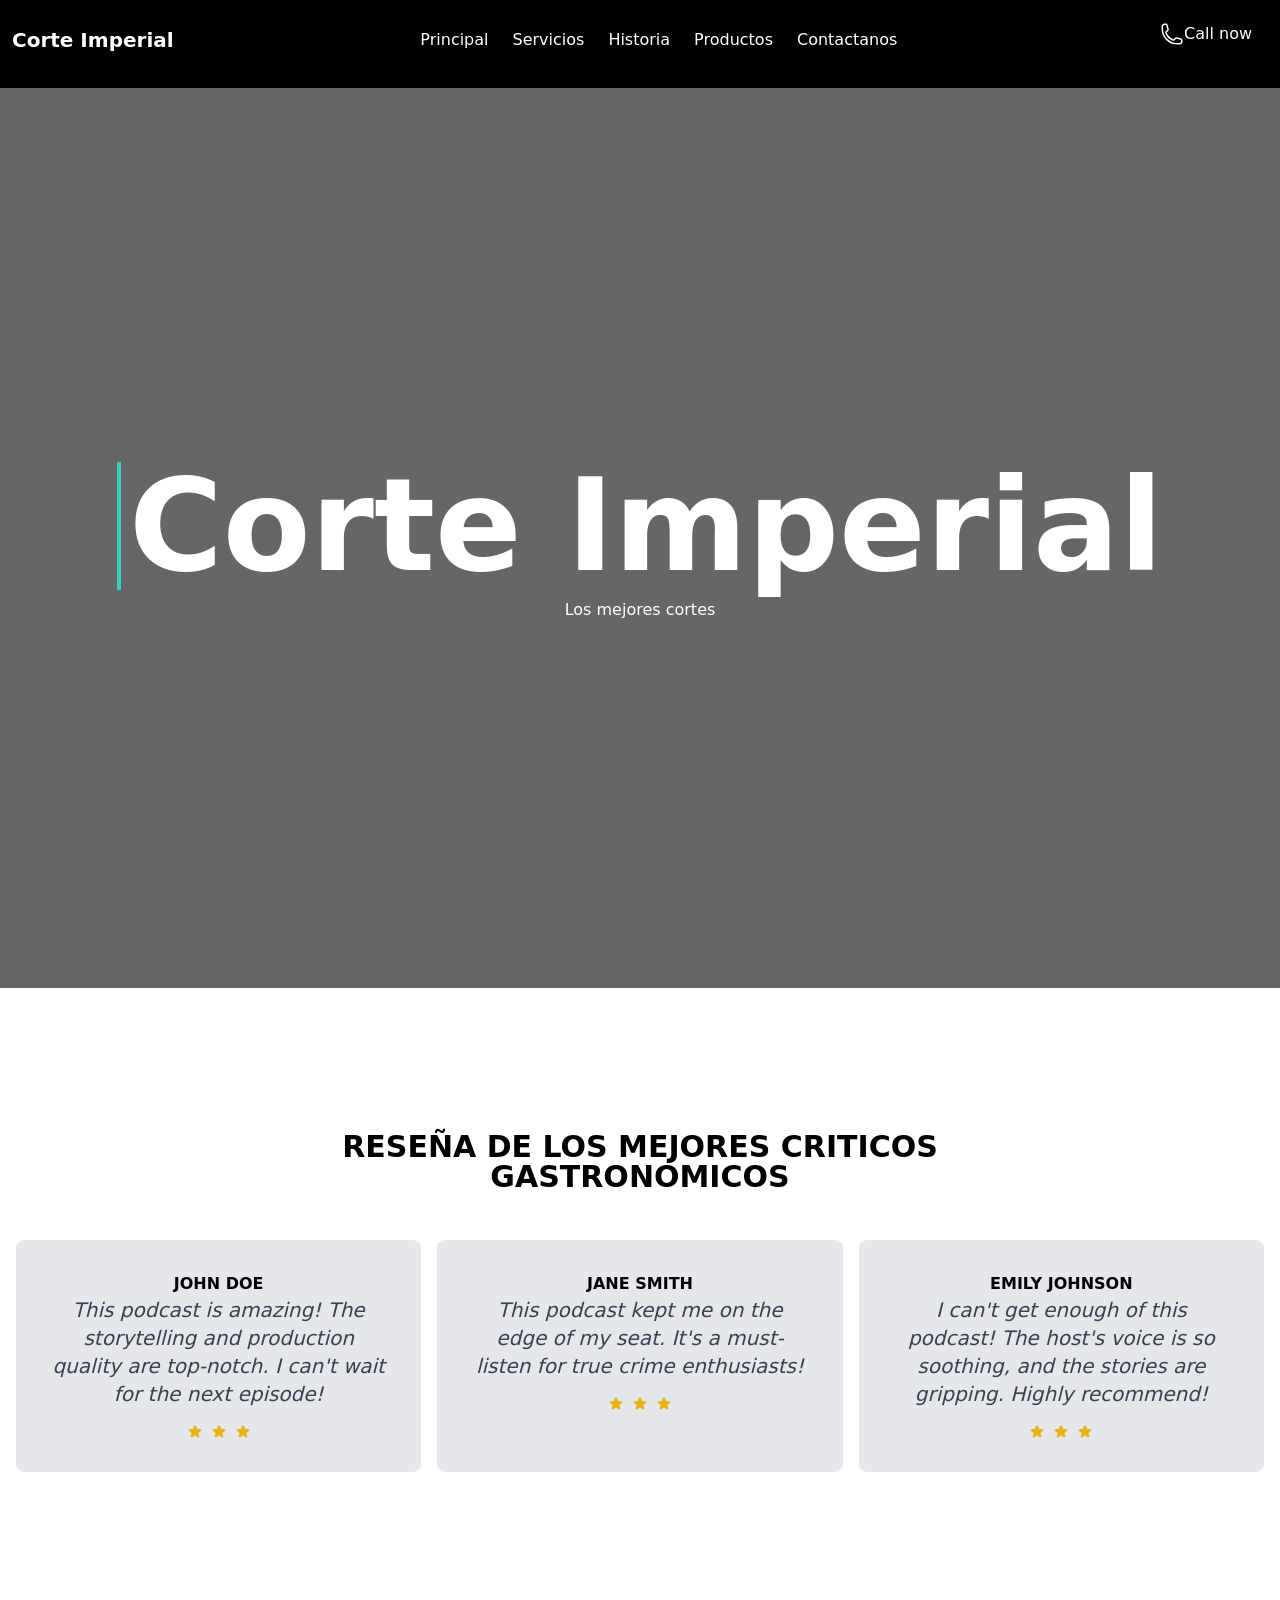
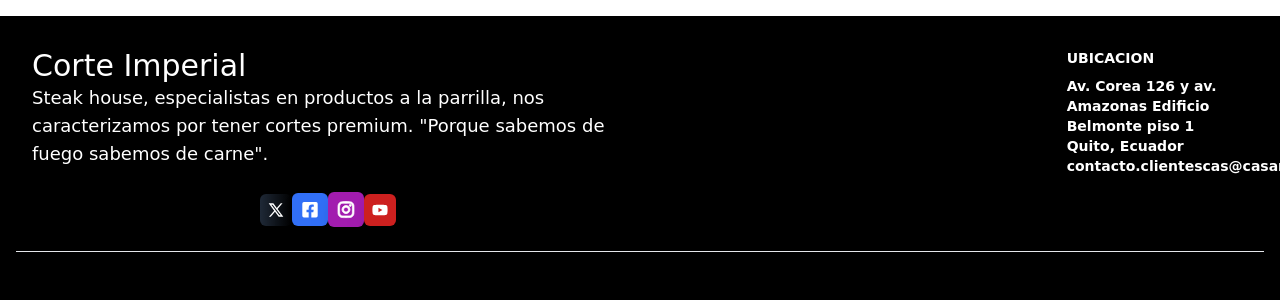
==== commit 06751cd2: "Update index.html cambio de nombre  de color  y de tamño" ====
--- a/Restaurante--main/index.html
+++ b/Restaurante--main/index.html
@@ -19,7 +19,7 @@
         </button>
     </div>
     <div class=" toggle hidden w-full md:w-auto md:flex text-right text-bold mt-5 md:mt-0 md:border-none  text-white">
-        <a href="./index.html" class="block md:inline-block hover:text-blue-500 px-3 py-3 md:border-none">Home
+        <a href="./index.html" class="block md:inline-block hover:text-blue-500 px-3 py-3 md:border-none">Principal
         </a>
         <a href="./src/page/servicio.html" class="block md:inline-block hover:text-blue-500 px-3 py-3 md:border-none">Servicios
         </a>
@@ -60,8 +60,8 @@
             type="video/mp4" autoplay muted loop></video>
     </div>
     <div class="video-content space-y-2 z-10">
-        <h1 class="text-2xl md:text-9xl pl-2 my-2 border-l-4  font-sans font-bold border-teal-400  text-red-500">Corte Imperial </h1>
-        <h3 class="font-light text-3xl">Los mejores cortes </h3>
+        <h1 class="text-2xl md:text-9xl pl-2 my-2 border-l-4  font-sans font-bold border-teal-400  text-blue-500">Corte Imperial </h1>
+        <h3 class="font-light text-6xl">Los mejores cortes </h3>
     </div>
 </section>
 
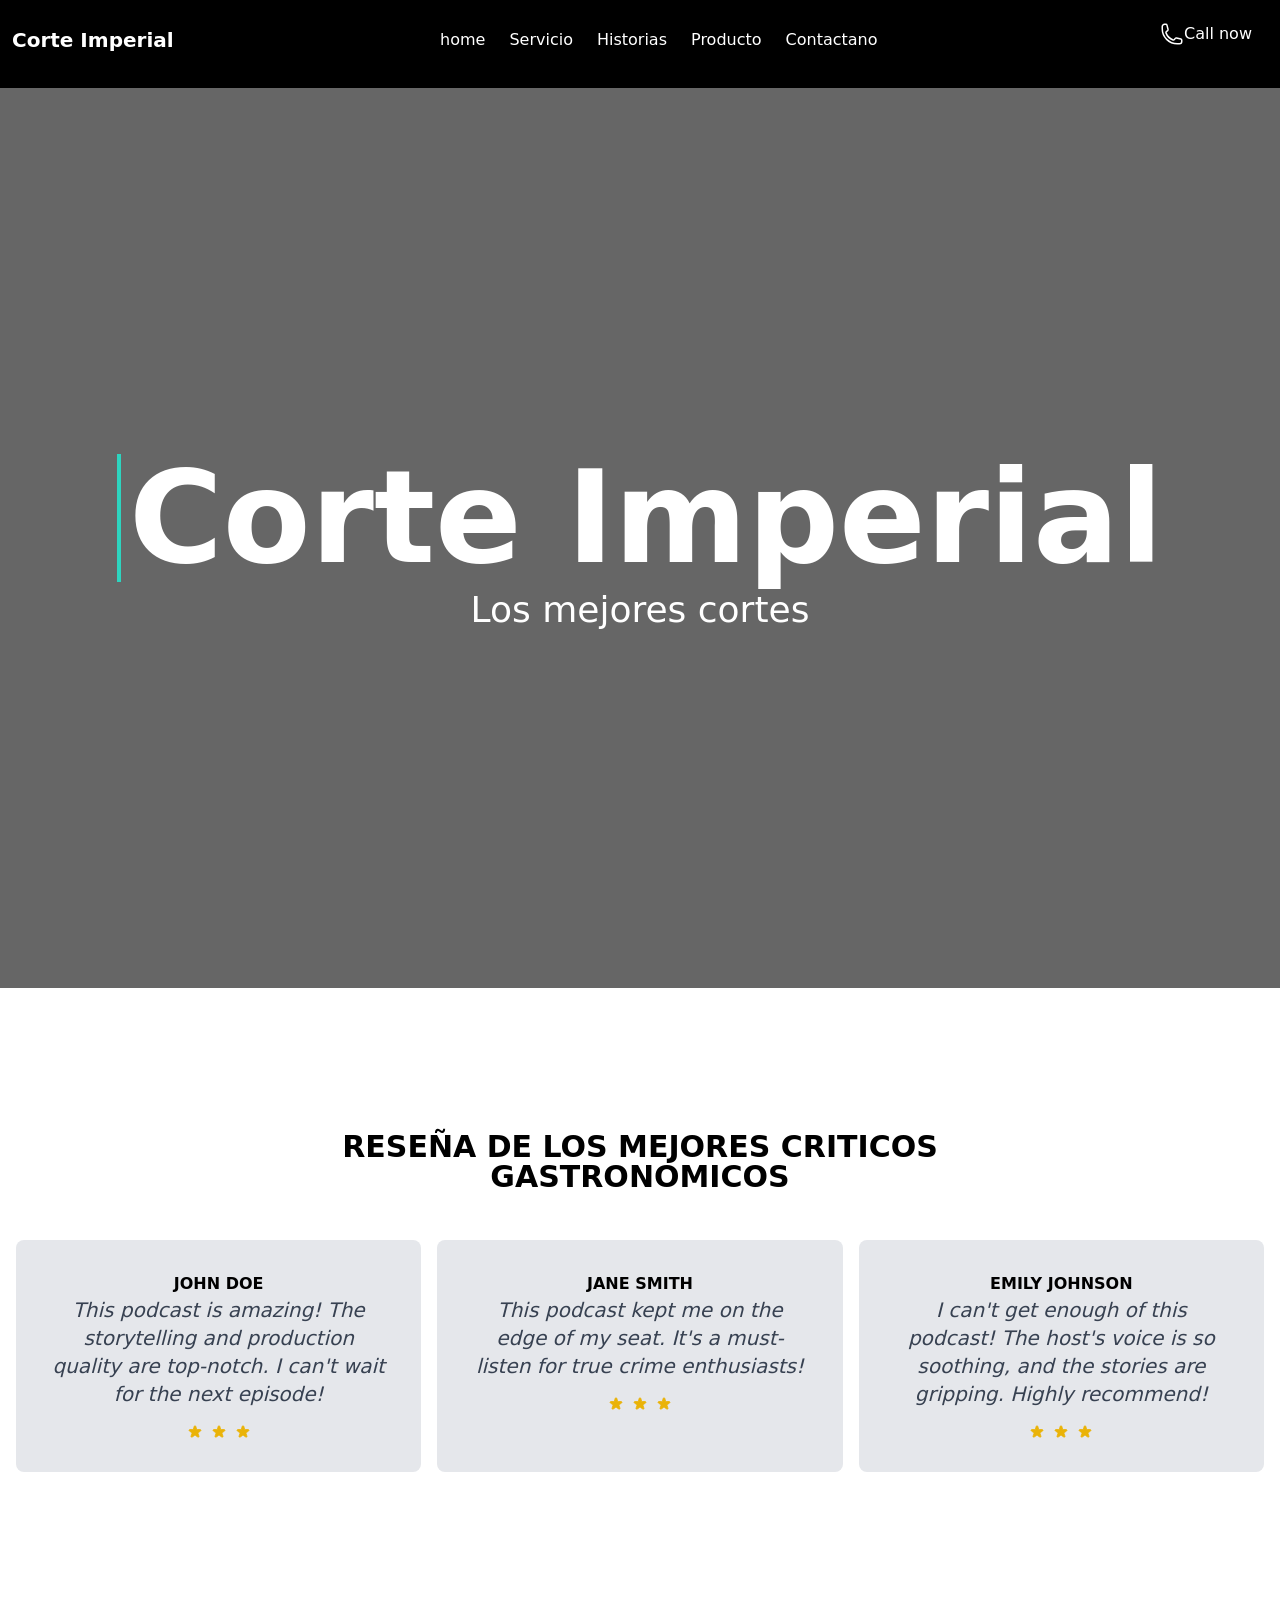
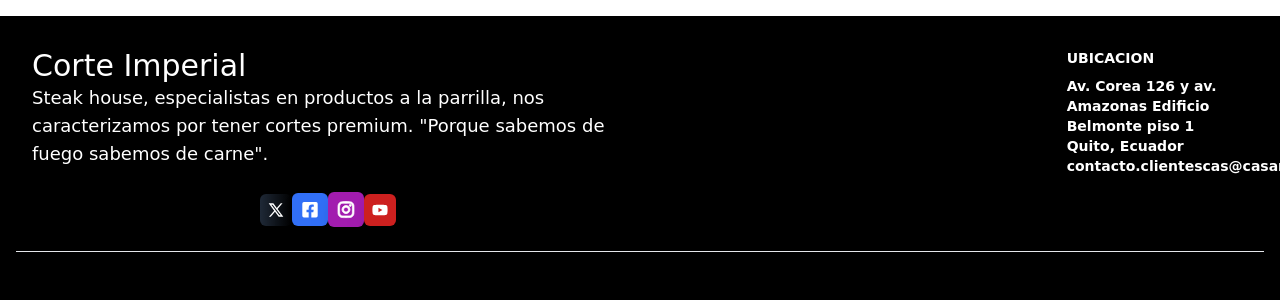
==== commit 3fd4c905: "Update index.html hefhih" ====
--- a/Restaurante--main/index.html
+++ b/Restaurante--main/index.html
@@ -19,15 +19,15 @@
         </button>
     </div>
     <div class=" toggle hidden w-full md:w-auto md:flex text-right text-bold mt-5 md:mt-0 md:border-none  text-white">
-        <a href="./index.html" class="block md:inline-block hover:text-blue-500 px-3 py-3 md:border-none">Principal
-        </a>
-        <a href="./src/page/servicio.html" class="block md:inline-block hover:text-blue-500 px-3 py-3 md:border-none">Servicios
-        </a>
-        <a href="./src/page/historia.html" class="block md:inline-block hover:text-blue-500 px-3 py-3 md:border-none">Historia
-        </a>
-        <a href="./src/page/producto.html" class="block md:inline-block hover:text-blue-500 px-3 py-3 md:border-none">Productos
-        </a>
-        <a href="./src/page/contacto.html" class="block md:inline-block hover:text-blue-500 px-3 py-3 md:border-none">Contactanos
+        <a href="./index.html" class="block md:inline-block hover:text-blue-500 px-3 py-3 md:border-none">home
+        </a>
+        <a href="./src/page/servicio.html" class="block md:inline-block hover:text-blue-500 px-3 py-3 md:border-none">Servicio
+        </a>
+        <a href="./src/page/historia.html" class="block md:inline-block hover:text-blue-500 px-3 py-3 md:border-none">Historias
+        </a>
+        <a href="./src/page/producto.html" class="block md:inline-block hover:text-blue-500 px-3 py-3 md:border-none">Producto
+        </a>
+        <a href="./src/page/contacto.html" class="block md:inline-block hover:text-blue-500 px-3 py-3 md:border-none">Contactano
         </a>
     </div>
 
@@ -60,8 +60,8 @@
             type="video/mp4" autoplay muted loop></video>
     </div>
     <div class="video-content space-y-2 z-10">
-        <h1 class="text-2xl md:text-9xl pl-2 my-2 border-l-4  font-sans font-bold border-teal-400  text-blue-500">Corte Imperial </h1>
-        <h3 class="font-light text-6xl">Los mejores cortes </h3>
+        <h1 class="text-2xl md:text-9xl pl-2 my-2 border-l-4  font-sans font-bold border-teal-400  text-red-500">Corte Imperial </h1>
+        <h3 class="font-light text-4xl">Los mejores cortes </h3>
     </div>
 </section>
 
